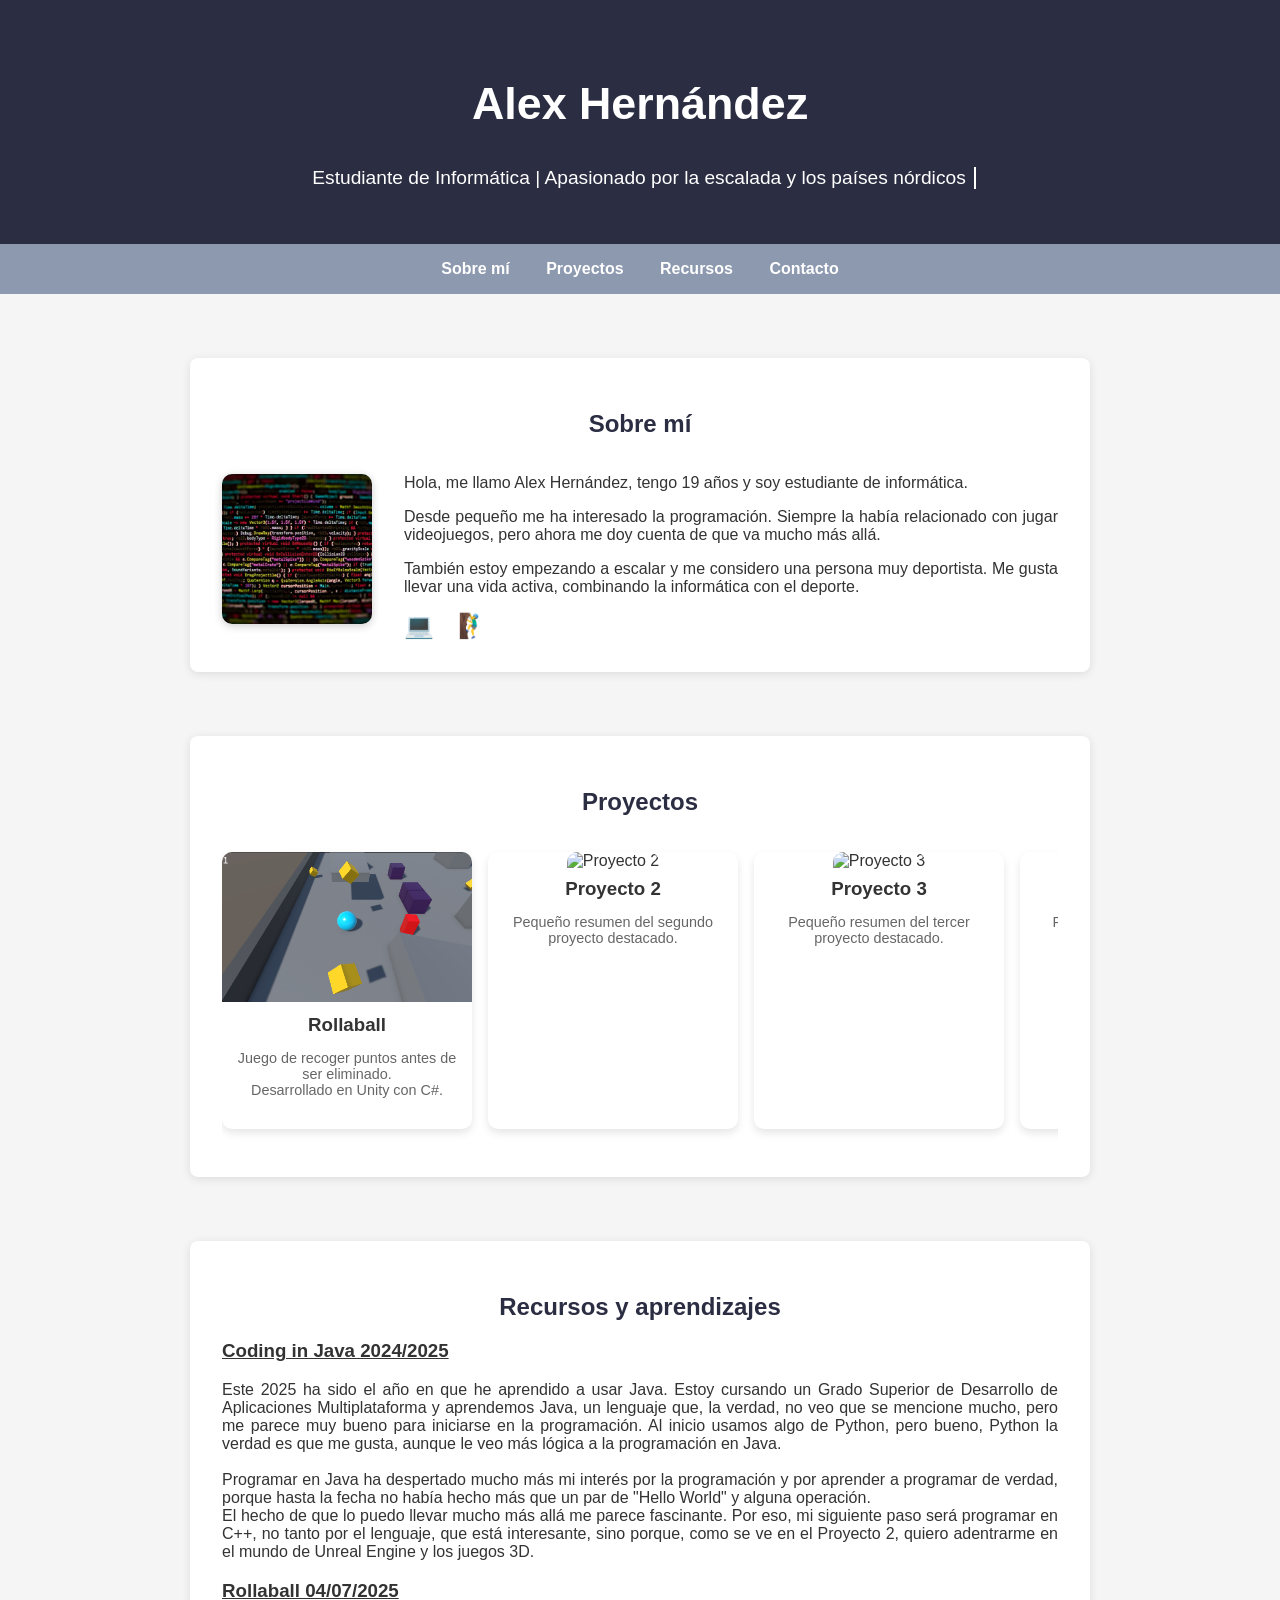
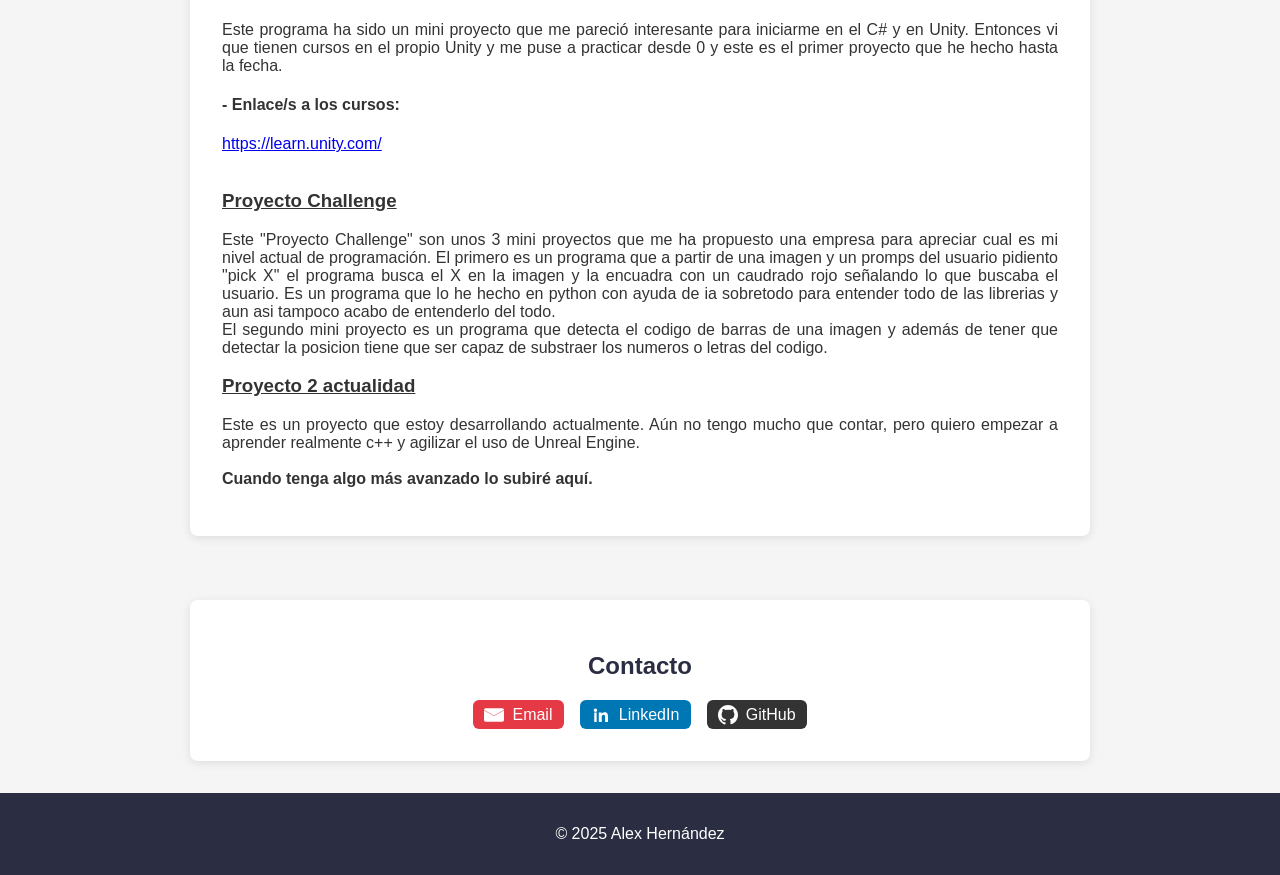
==== index.html @ fe8a7db8 "Challenge project" ====
<!DOCTYPE html>
<html lang="es">

<head>
  <meta charset="UTF-8" />
  <meta name="viewport" content="width=device-width, initial-scale=1.0" />
  <title>Alex Hernández - Blog y Proyectos</title>
  <style>
    * {
      scroll-behavior: smooth;
      box-sizing: border-box;
    }

    body {
      font-family: 'Segoe UI', sans-serif;
      margin: 0;
      padding: 0;
      background-color: #f5f5f5;
      color: #333;
    }

    header {
      background-color: #2b2d42;
      color: white;
      padding: 3rem 1rem 2rem;
      text-align: center;
      position: relative;
    }

    header h1 {
      font-size: 2.8rem;
      animation: colorCycle 6s infinite;
    }

    @keyframes colorCycle {
      0% {
        color: #ffffff;
      }

      25% {
        color: #fcbf49;
      }

      50% {
        color: #80ed99;
      }

      75% {
        color: #a29bfe;
      }

      100% {
        color: #ffffff;
      }
    }

    #subtitulo {
      display: inline-block;
      font-size: 1.2rem;
      margin-top: 0.5rem;
      color: white;
      white-space: nowrap;
      overflow: hidden;
      border-right: 2px solid white;
      width: 0;
      animation: typing 4s steps(83, end) forwards, blink-caret 0.75s step-end infinite;
      animation-delay: 0s, 4s;  /* blink-caret empieza justo después de typing */
      animation-fill-mode: forwards, none;
    }

    @keyframes typing {
      from {
        width: 0;
      }

      to {
        width: 63ch;  /* ancho igual a número de caracteres para que se vea el 'typing' al final del texto */
      }
    }

    @keyframes blink-caret {
      0%, 100% {
        border-color: white;
      } 50% {
        border-color: transparent;
      }
    }

    nav {
      background-color: #8d99ae;
      padding: 1rem;
      text-align: center;
      position: sticky;
      top: 0;
      z-index: 1000;
    }

    nav a {
      margin: 0 1rem;
      text-decoration: none;
      color: white;
      font-weight: bold;
    }

    main section {
      max-width: 900px;
      margin: 4rem auto;
      padding: 2rem;
      background-color: white;
      border-radius: 8px;
      box-shadow: 0 2px 10px rgba(0, 0, 0, 0.1);
      margin-bottom: 2rem;
      scroll-margin-top: 60px;
    }

    h2 {
      color: #2b2d42;
    }

    footer {
      text-align: center;
      padding: 1rem;
      background-color: #2b2d42;
      color: white;
    }

    /* Contacto botones */
    #contacto a {
      display: flex;
      align-items: center;
      gap: 0.5rem;
      padding: 0.6rem 1rem;
      border-radius: 8px;
      color: white;
      text-decoration: none;
      transition: background-color 0.3s ease, box-shadow 0.3s ease, transform 0.2s ease;
    }

    #contacto a[href^="mailto"] {
      background-color: #e63946;
    }

    #contacto a[href*="linkedin.com"] {
      background-color: #0077b5;
    }

    #contacto a[href*="github.com"] {
      background-color: #333;
    }

    #contacto a[href^="mailto"]:hover {
      background-color: #c62828;
      box-shadow: 0 4px 12px rgba(198, 40, 40, 0.6);
      transform: scale(1.05);
    }

    #contacto a[href*="linkedin.com"]:hover {
      background-color: #005582;
      box-shadow: 0 4px 12px rgba(0, 85, 130, 0.6);
      transform: scale(1.05);
    }

    #contacto a[href*="github.com"]:hover {
      background-color: #1a1a1a;
      box-shadow: 0 4px 12px rgba(26, 26, 26, 0.6);
      transform: scale(1.05);
    }

    .fade-in-section {
      opacity: 0;
      transform: translateY(20px);
      transition: opacity 0.8s ease-out, transform 0.8s ease-out;
    }

    .fade-in-section.visible {
      opacity: 1;
      transform: none;
    }

    #scrollTopBtn {
      position: fixed;
      bottom: 30px;
      right: 30px;
      background-color: #2b2d42;
      color: white;
      border: none;
      padding: 10px 14px;
      font-size: 20px;
      border-radius: 50%;
      cursor: pointer;
      display: none;
      z-index: 999;
      box-shadow: 0 2px 6px rgba(0, 0, 0, 0.3);
    }

    #scrollTopBtn:hover {
      background-color: #1e1f32;
    }

    @media (max-width: 600px) {
      header h1 {
        font-size: 2rem;
      }

      #subtitulo {
        font-size: 1rem;
      }
    }

    /*Project cards*/

    .projects-container {
      display: flex;
      overflow-x: auto;
      scroll-snap-type: x mandatory;
      gap: 1rem;
      padding: 1rem 0;
    }

    .project-card {
      flex: 0 0 auto;
      scroll-snap-align: start;
      width: 250px;
      background-color: #fff;
      border-radius: 10px;
      box-shadow: 0 4px 8px rgba(0, 0, 0, 0.1);
      transition: transform 0.3s;
      cursor: pointer;
      text-align: center;
      text-decoration: none;
      color: inherit;
    }

    .project-card:hover {
      transform: translateY(-5px);
    }

    .project-card img {
      width: 100%;
      height: 150px;
      border-top-left-radius: 10px;
      border-top-right-radius: 10px;
      object-fit: cover;
    }

    .project-card h3 {
      margin: 0.5rem 0 0;
    }

    .project-card p {
      padding: 0 0.5rem 1rem;
      font-size: 0.9rem;
      color: #666;
    }
  </style>
</head>

<body>

  <header>
    <h1>Alex Hernández</h1>
    <p id="subtitulo">Estudiante de Informática | Apasionado por la escalada y los países nórdicos</p>
  </header>

  <nav>
    <a href="#sobre-mi">Sobre mí</a>
    <a href="#proyectos">Proyectos</a>
    <a href="#recursos">Recursos</a>
    <a href="#contacto">Contacto</a>
  </nav>

  <main>
    <!-- SOBRE MÍ -->
    <section id="sobre-mi" class="fade-in-section">
      <h2 style="text-align: center;">Sobre mí</h2>
      <div style="display: flex; flex-wrap: wrap; align-items: center; gap: 2rem;">
        <img src="img/profile_programming_picture_blurred.jpg"
          style="border-radius: 10px; width: 150px; height: 150px; object-fit: cover; box-shadow: 0 2px 8px rgba(0,0,0,0.2);" />
        <div style="flex: 1; min-width: 250px; text-align: justify;">
          <p>Hola, me llamo Alex Hernández, tengo 19 años y soy estudiante de informática.</p>
          <p>Desde pequeño me ha interesado la programación. Siempre la había relacionado con jugar videojuegos, pero
            ahora me doy cuenta de que va mucho más allá.</p>
          <p>También estoy empezando a escalar y me considero una persona muy deportista. Me gusta llevar una vida
            activa, combinando la informática con el deporte.</p>
          <div style="margin-top: 1rem; display: flex; gap: 1.5rem; font-size: 1.5rem;">
            <span title="Programación">💻</span>
            <span title="Escalada">🧗‍♂️</span>
          </div>
        </div>
      </div>
    </section>

    <!-- PROYECTOS -->
    <section id="proyectos" class="fade-in-section">
      <h2 style="text-align: center;">Proyectos</h2>
      <div class="projects-container">
        <a href="proyectos/proyecto1.html" class="project-card">
          <img src="img/rollaball.png" alt="Rollaball">
          <h3>Rollaball</h3>
          <p>Juego de recoger puntos antes de ser eliminado.
            <br>Desarrollado en Unity con C#.
          </p>
        </a>
        <a href="proyectos/proyecto2.html" class="project-card">
          <img src="img/proyecto2.jpg" alt="Proyecto 2">
          <h3>Proyecto 2</h3>
          <p>Pequeño resumen del segundo proyecto destacado.</p>
        </a>
        <a href="proyectos/proyecto3.html" class="project-card">
          <img src="img/proyecto3.jpg" alt="Proyecto 3">
          <h3>Proyecto 3</h3>
          <p>Pequeño resumen del tercer proyecto destacado.</p>
        </a>
        <a href="proyectos/proyecto4.html" class="project-card">
          <img src="img/proyecto4.jpg" alt="Proyecto 4">
          <h3>Proyecto 4</h3>
          <p>Pequeño resumen del cuarto proyecto destacado.</p>
        </a>
        <a href="proyectos/proyecto5.html" class="project-card">
          <img src="img/proyecto5.jpg" alt="Proyecto 5">
          <h3>Proyecto 5</h3>
          <p>Pequeño resumen del segundo proyecto destacado.</p>
        </a>
        <a href="proyectos/proyecto6.html" class="project-card">
          <img src="img/proyecto6.jpg" alt="Proyecto 6">
          <h3>Proyecto 6</h3>
          <p>Pequeño resumen del segundo proyecto destacado.</p>
        </a>
        <!-- Poner mas slides -->
      </div>
    </section>

    <!-- RECURSOS / COSAS NUEVAS -->
    <section id="recursos" class="fade-in-section">
      <h2 style="text-align: center;">Recursos y aprendizajes</h2>
      <h3><u>Coding in Java 2024/2025</u></h3>
      <p style="text-align: justify;">Este 2025 ha sido el año en que he aprendido a usar Java. 
        Estoy cursando un Grado Superior de Desarrollo de Aplicaciones Multiplataforma y aprendemos Java, un lenguaje que, la verdad, 
        no veo que se mencione mucho, pero me parece muy bueno para iniciarse en la programación.

        Al inicio usamos algo de Python, pero bueno, Python la verdad es que me gusta, aunque le veo más lógica a la programación en Java.
        <br/><br/>
        Programar en Java ha despertado mucho más mi interés por la programación y por aprender a programar de verdad, 
        porque hasta la fecha no había hecho más que un par de "Hello World" y alguna operación.
        <br/>
        El hecho de que lo puedo llevar mucho más allá me parece fascinante.
        Por eso, mi siguiente paso será programar en C++, no tanto por el lenguaje, que está interesante, sino porque, 
        como se ve en el Proyecto 2, quiero adentrarme en el mundo de Unreal Engine y los juegos 3D.
      </p>
      <h3><u>Rollaball 04/07/2025</u></h3>
      <p style="text-align: justify;">Este programa ha sido un mini proyecto que me pareció interesante para iniciarme en el C# y en Unity. 
        Entonces vi que tienen cursos en el propio Unity y me puse a practicar desde 0 y este es el primer proyecto que he hecho hasta la fecha.</p>
      <h4>- Enlace/s a los cursos:</h4>
      <a href="https://learn.unity.com/">https://learn.unity.com/</a><br/><br/>

      <h3><u>Proyecto Challenge</u></h3>
      <p style="text-align: justify;">Este "Proyecto Challenge" son unos 3 mini proyectos que me ha propuesto una empresa para apreciar cual es mi nivel actual de programación.
        El primero es un programa que a partir de una imagen y un promps del usuario pidiento "pick X" el programa busca el X en la imagen y la encuadra con un caudrado rojo señalando lo que buscaba el usuario.
        Es un programa que lo he hecho en python con ayuda de ia sobretodo para entender todo de las librerias y aun asi tampoco acabo de entenderlo del todo.
        <br/>
        El segundo mini proyecto es un programa que detecta el codigo de barras de una imagen y además de tener que detectar la posicion tiene que ser capaz de substraer los numeros o letras del codigo.
        
      </p>

      <h3><u>Proyecto 2 actualidad</u></h3>
      <p style="text-align: justify;">Este es un proyecto que estoy desarrollando actualmente. 
        Aún no tengo mucho que contar, pero quiero empezar a aprender realmente c++ y agilizar el uso de Unreal Engine.
        <br><br><strong>Cuando tenga algo más avanzado lo subiré aquí.</strong></p>
      </p>
    </section>

    <!-- CONTACTO -->
    <section id="contacto" class="fade-in-section">
      <h2 style="text-align: center;">Contacto</h2>
      <div style="display: flex; flex-wrap: wrap; gap: 1rem; margin-top: 1rem; justify-content: center;">

        <!-- Email -->
        <a href="mailto:ahernandezguerrero582@gmail.com" target="_blank" aria-label="Enviar correo a Alex Hernández"
          style="display: flex; align-items: center; gap: 0.5rem; color: white; text-decoration: none; text-align: center; padding: 0.3rem 0.7rem; border-radius: 6px; transition: background-color 0.3s;">
          <svg xmlns="http://www.w3.org/2000/svg" width="20" height="20" fill="white" viewBox="0 0 24 24"
            aria-hidden="true" focusable="false">
            <path
              d="M12 13.065 0 6.521V18a2 2 0 0 0 2 2h20a2 2 0 0 0 2-2V6.521l-12 6.544zM22 4H2a2 2 0 0 0-2 2l12 6.521L24 6a2 2 0 0 0-2-2z" />
          </svg>
          Email
        </a>

        <!-- LinkedIn -->
        <a href="https://www.linkedin.com/in/alex-hern%C3%A1ndez-guerrero-40830731b/" target="_blank"
          aria-label="Perfil LinkedIn de Alex Hernández"
          style="display: flex; align-items: center; gap: 0.5rem; color: white; text-decoration: none; text-align: center; padding: 0.3rem 0.7rem; border-radius: 6px; transition: background-color 0.3s;">
          <svg xmlns="http://www.w3.org/2000/svg" width="20" height="20" fill="white" viewBox="0 0 24 24"
            aria-hidden="true" focusable="false">
            <path
              d="M20.447 20.452h-3.554v-5.569c0-1.327-.025-3.038-1.852-3.038-1.853 0-2.136 1.446-2.136 2.938v5.669h-3.554v-11.5h3.414v1.571h.049c.476-.9 1.636-1.852 3.367-1.852 3.599 0 4.264 2.368 4.264 5.455v6.326zM5.337 8.433c-1.144 0-2.068-.927-2.068-2.068 0-1.144.924-2.068 2.068-2.068s2.068.924 2.068 2.068c0 1.141-.924 2.068-2.068 2.068zM6.765 20.452h-2.854v-11.5h2.854v11.5z" />
          </svg>
          LinkedIn
        </a>

        <!-- GitHub -->
        <a href="https://github.com/Warriordescens" target="_blank" aria-label="Perfil GitHub de Alex Hernández"
          style="display: flex; align-items: center; gap: 0.5rem; color: white; text-decoration: none; text-align: center; padding: 0.3rem 0.7rem; border-radius: 6px; transition: background-color 0.3s;">
          <svg xmlns="http://www.w3.org/2000/svg" width="20" height="20" fill="white" viewBox="0 0 24 24"
            aria-hidden="true" focusable="false">
            <path
              d="M12 0C5.37 0 0 5.37 0 12c0 5.3 3.438 9.8 8.205 11.385.6.113.82-.26.82-.577 0-.285-.012-1.24-.017-2.243-3.338.726-4.042-1.61-4.042-1.61-.546-1.387-1.333-1.756-1.333-1.756-1.09-.745.083-.729.083-.729 1.205.084 1.838 1.237 1.838 1.237 1.07 1.834 2.807 1.304 3.492.997.107-.775.418-1.305.762-1.605-2.665-.3-5.467-1.335-5.467-5.932 0-1.31.468-2.382 1.236-3.22-.124-.303-.535-1.523.117-3.176 0 0 1.008-.322 3.3 1.23a11.5 11.5 0 0 1 3.003-.403c1.02.005 2.046.138 3.003.403 2.29-1.552 3.296-1.23 3.296-1.23.653 1.653.242 2.873.12 3.176.77.838 1.233 1.91 1.233 3.22 0 4.61-2.807 5.63-5.48 5.922.43.372.823 1.103.823 2.222 0 1.604-.015 2.896-.015 3.29 0 .32.216.694.825.576C20.565 21.796 24 17.296 24 12c0-6.63-5.37-12-12-12z" />
          </svg>
          GitHub
        </a>

      </div>
    </section>

  </main>

  <footer>
    <p>&copy; 2025 Alex Hernández</p>
  </footer>

  <!-- Botón scroll top -->
  <button id="scrollTopBtn" title="Volver arriba">↑</button>

  <!-- Scripts -->
  <script>
    // Fade-in animation on scroll
    const fadeIns = document.querySelectorAll('.fade-in-section');
    const observer = new IntersectionObserver(entries => {
      entries.forEach(entry => {
        if (entry.isIntersecting) {
          entry.target.classList.add('visible');
        }
      });
    }, { threshold: 0.1 });
    fadeIns.forEach(section => observer.observe(section));

    // Scroll-to-top button
    const scrollBtn = document.getElementById("scrollTopBtn");
    window.addEventListener("scroll", () => {
      scrollBtn.style.display = window.scrollY > 300 ? "block" : "none";
    });
    scrollBtn.addEventListener("click", () => {
      window.scrollTo({ top: 0, behavior: "smooth" });
    });

    // Forzar scroll arriba al cargar la página
    window.addEventListener('load', () => {
      window.scrollTo(0, 0);
    });
  </script>

</body>

</html>
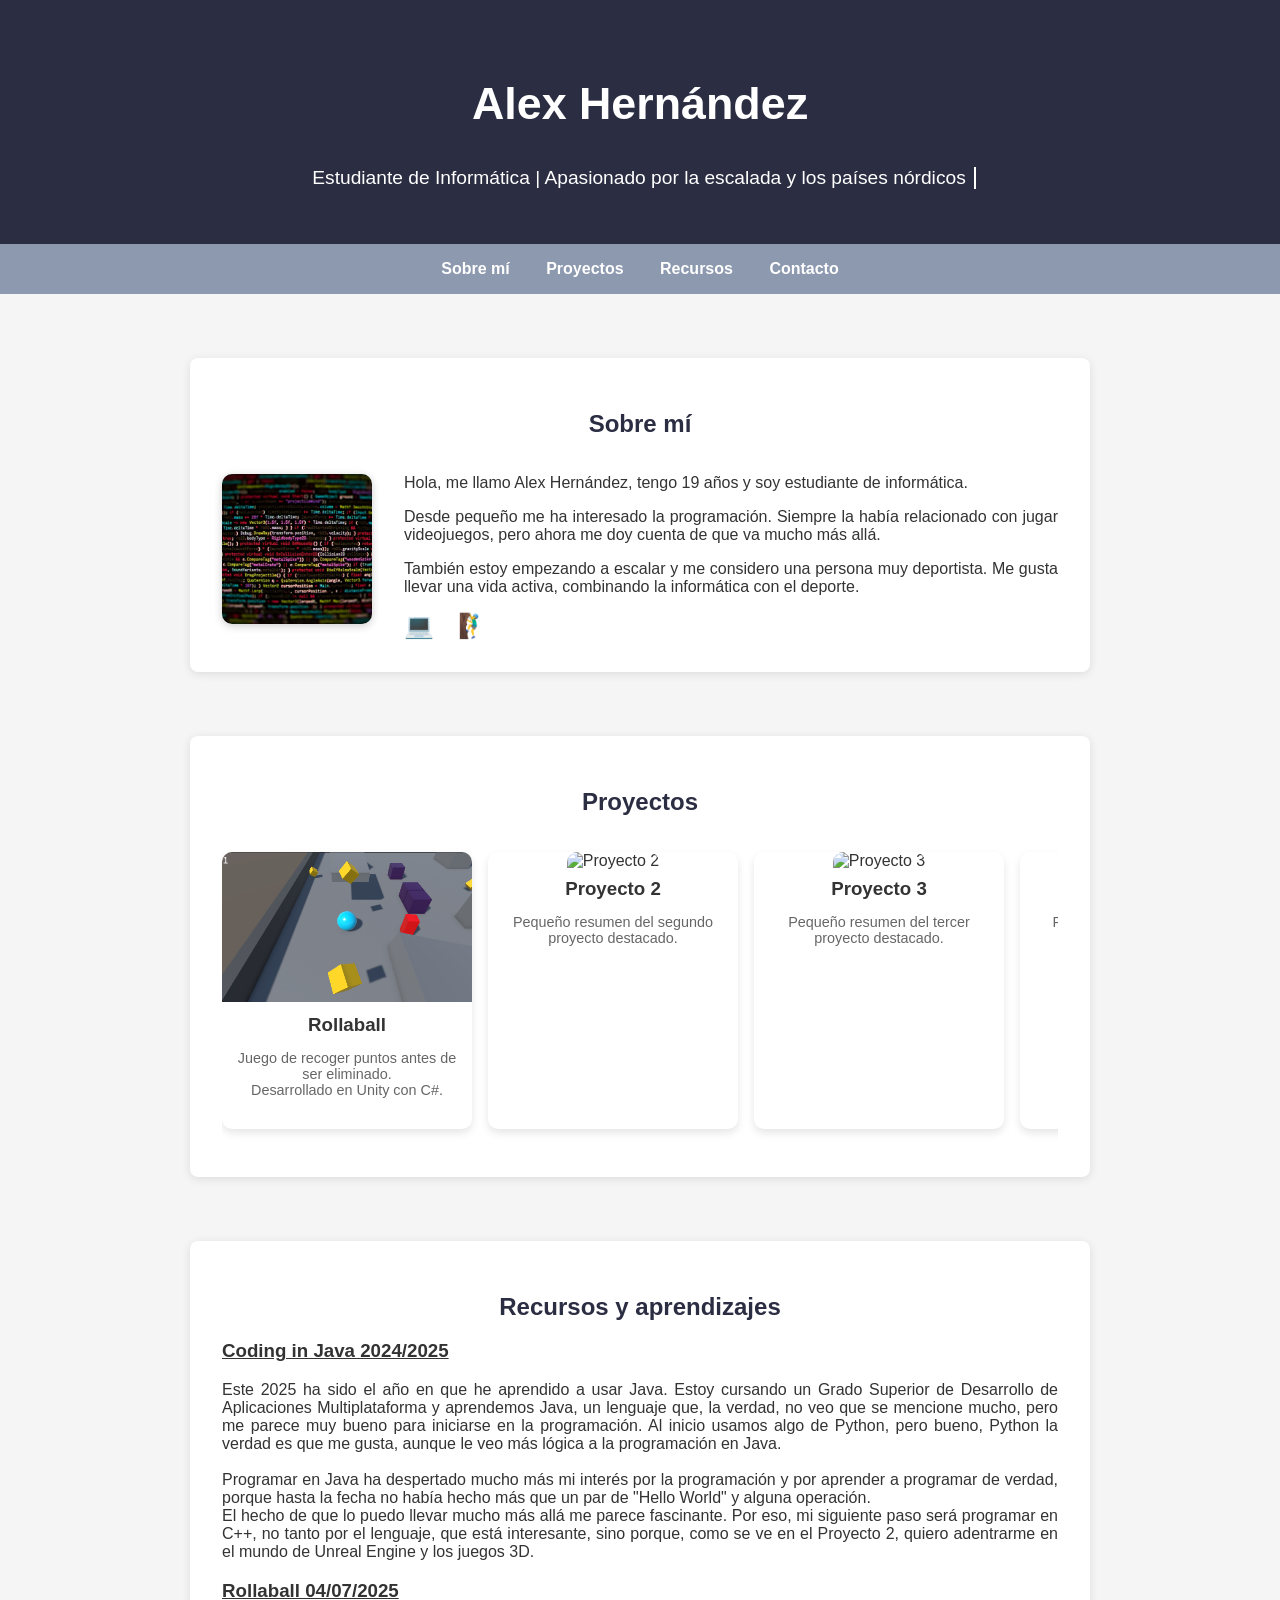
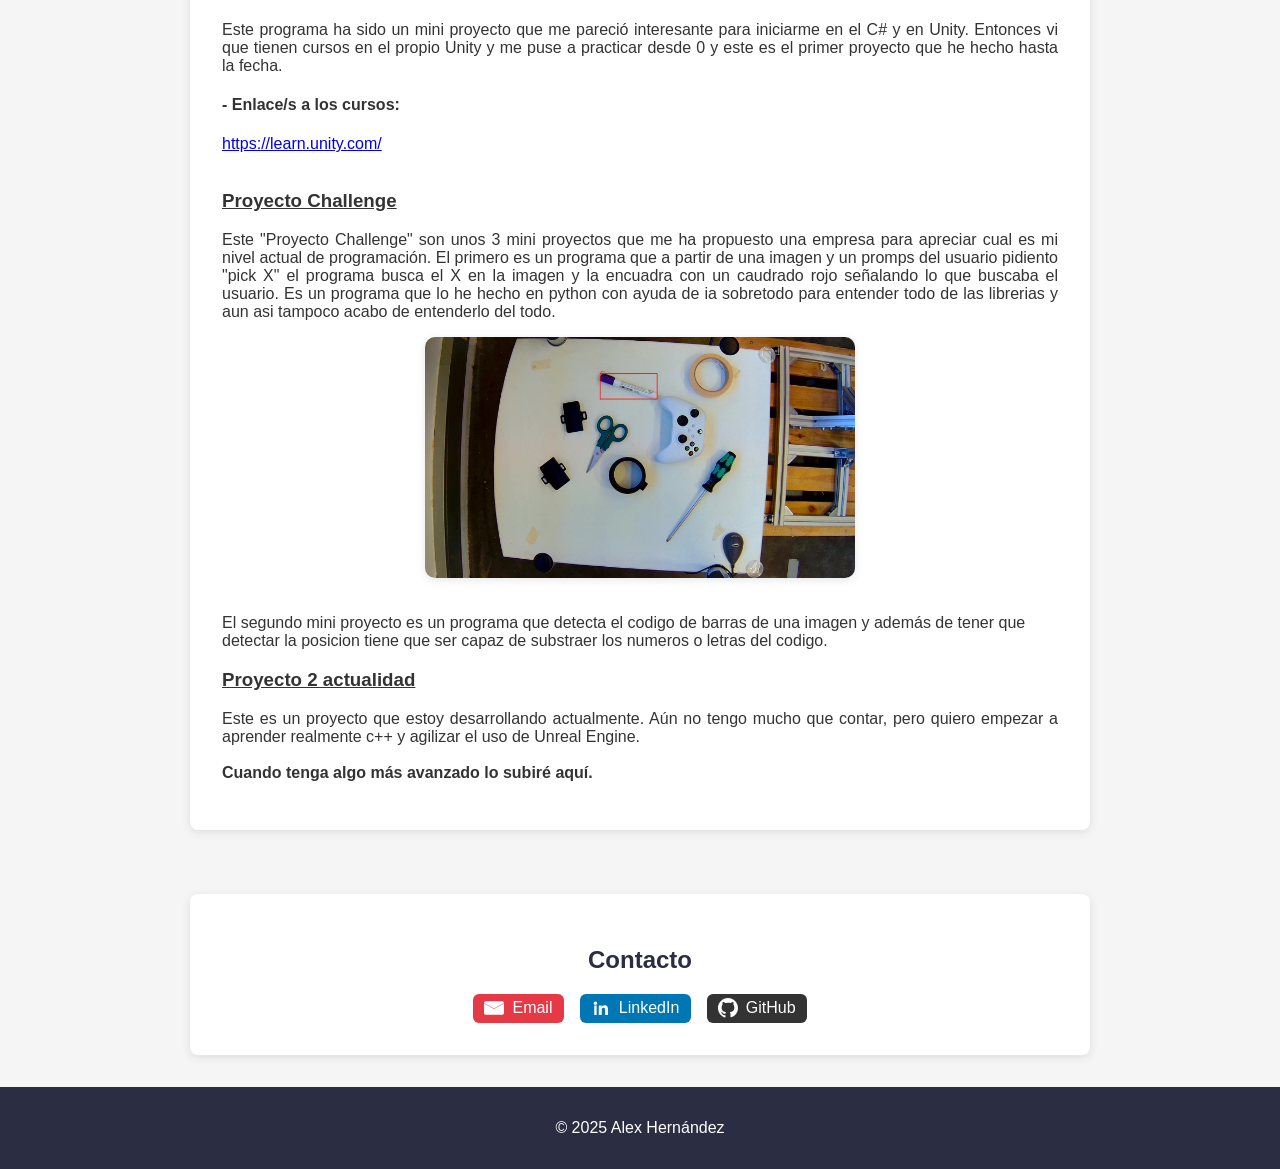
==== commit a293043f: "imagen del challenge project con apliado para imagenes" ====
--- a/index.html
+++ b/index.html
@@ -358,8 +358,12 @@
         El primero es un programa que a partir de una imagen y un promps del usuario pidiento "pick X" el programa busca el X en la imagen y la encuadra con un caudrado rojo señalando lo que buscaba el usuario.
         Es un programa que lo he hecho en python con ayuda de ia sobretodo para entender todo de las librerias y aun asi tampoco acabo de entenderlo del todo.
         <br/>
+        <div style="display: flex; justify-content: center;">
+          <img id="challengeImg" src="img/output.jpg" alt="Output del proyecto Challenge" style="max-width: 430px; border-radius: 10px; box-shadow: 0 2px 8px rgba(0,0,0,0.1); cursor: zoom-in;">
+        </div>
+        <br/><br/>
         El segundo mini proyecto es un programa que detecta el codigo de barras de una imagen y además de tener que detectar la posicion tiene que ser capaz de substraer los numeros o letras del codigo.
-        
+
       </p>
 
       <h3><u>Proyecto 2 actualidad</u></h3>
@@ -419,6 +423,11 @@
 
   <!-- Botón scroll top -->
   <button id="scrollTopBtn" title="Volver arriba">↑</button>
+
+  <!-- Modal para imagen ampliada -->
+  <div id="imgModal" style="display:none; position:fixed; z-index:9999; left:0; top:0; width:100vw; height:100vh; background:rgba(0,0,0,0.8); justify-content:center; align-items:center;">
+    <img id="modalImg" src="" alt="Imagen ampliada" style="max-width:90vw; max-height:90vh; border-radius:12px; box-shadow:0 4px 24px rgba(0,0,0,0.5);">
+  </div>
 
   <!-- Scripts -->
   <script>
@@ -446,6 +455,42 @@
     window.addEventListener('load', () => {
       window.scrollTo(0, 0);
     });
+
+    // Mostrar imagen en modal
+    document.querySelectorAll('.project-card img').forEach(img => {
+      img.addEventListener('click', () => {
+        document.getElementById('modalImg').src = img.src;
+        document.getElementById('imgModal').style.display = 'flex';
+      });
+    });
+
+    // Cerrar modal al hacer clic en la imagen
+    document.getElementById('imgModal').addEventListener('click', () => {
+      document.getElementById('imgModal').style.display = 'none';
+    });
+
+    // Modal imagen ampliada
+    const challengeImg = document.getElementById('challengeImg');
+    const imgModal = document.getElementById('imgModal');
+    const modalImg = document.getElementById('modalImg');
+
+    challengeImg.addEventListener('click', () => {
+      modalImg.src = challengeImg.src;
+      imgModal.style.display = 'flex';
+      document.body.style.overflow = 'hidden';
+    });
+
+    imgModal.addEventListener('click', () => {
+      imgModal.style.display = 'none';
+      document.body.style.overflow = '';
+    });
+
+    document.addEventListener('keydown', (e) => {
+      if (e.key === 'Escape' && imgModal.style.display === 'flex') {
+        imgModal.style.display = 'none';
+        document.body.style.overflow = '';
+      }
+    });
   </script>
 
 </body>
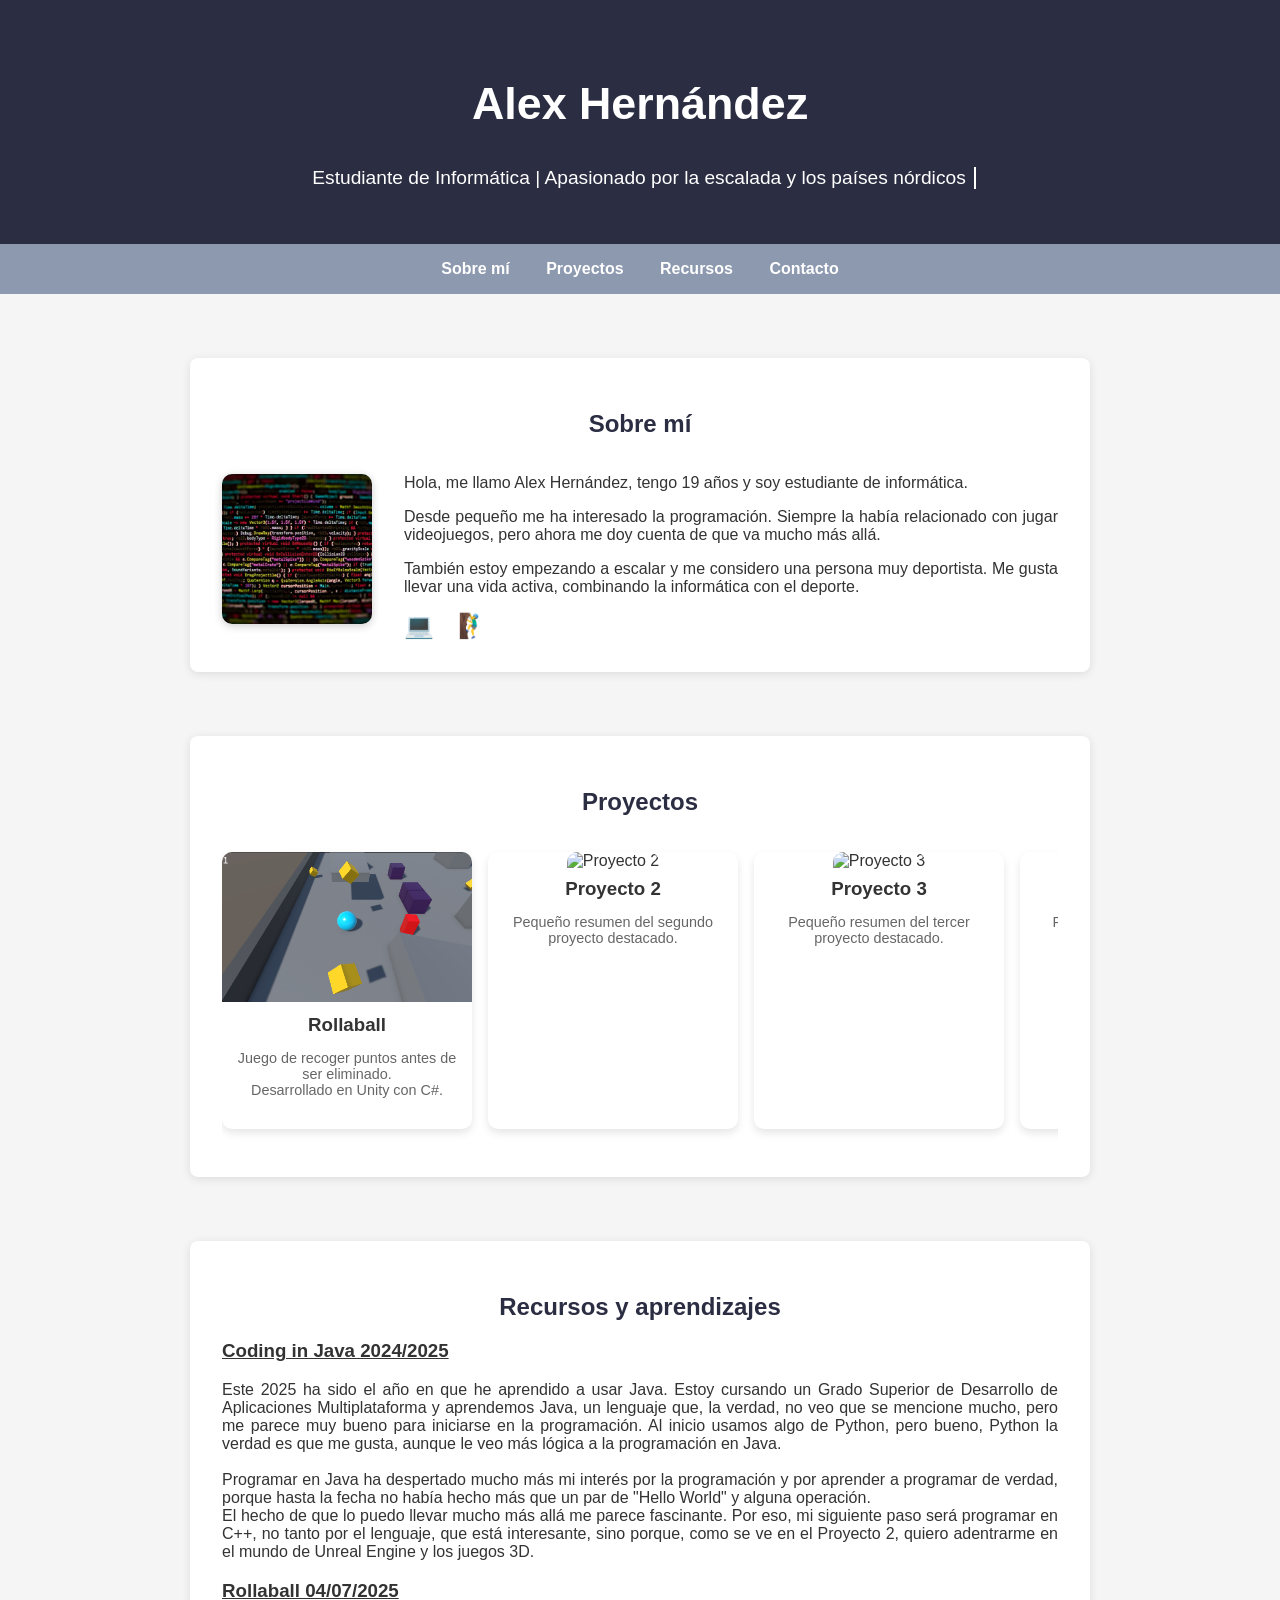
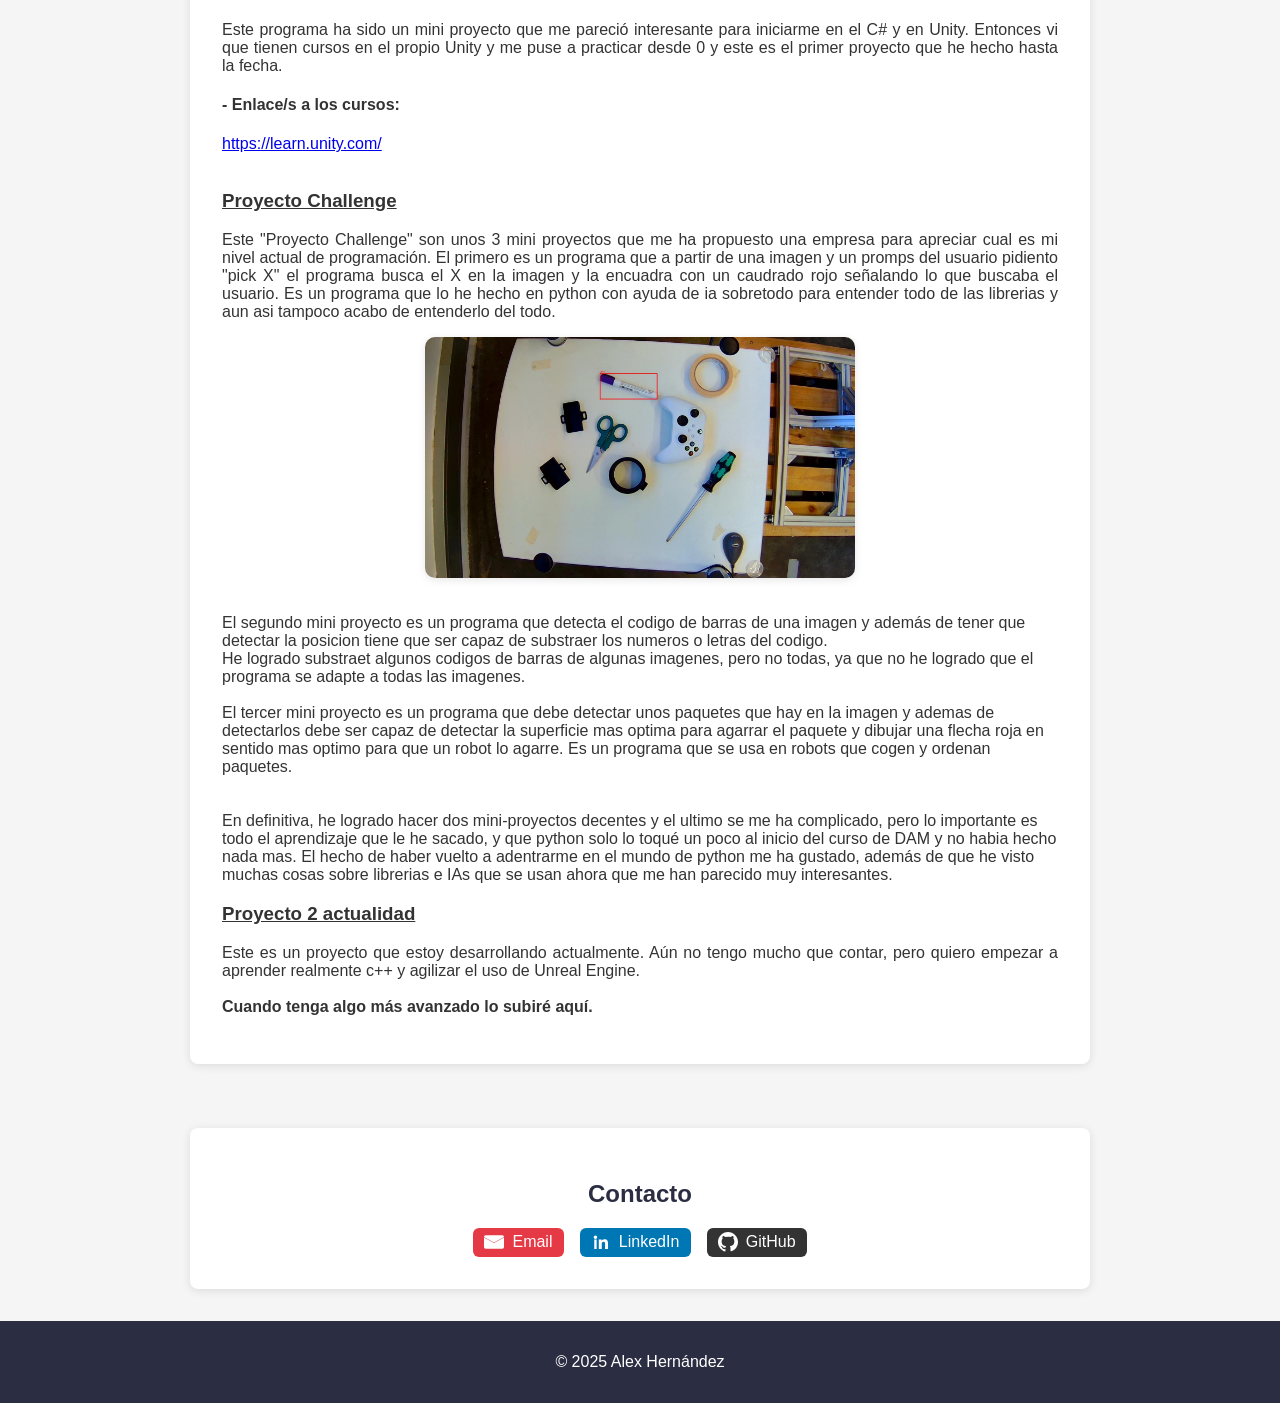
==== commit adda090a: "Theker-Challenge finish" ====
--- a/index.html
+++ b/index.html
@@ -362,7 +362,16 @@
           <img id="challengeImg" src="img/output.jpg" alt="Output del proyecto Challenge" style="max-width: 430px; border-radius: 10px; box-shadow: 0 2px 8px rgba(0,0,0,0.1); cursor: zoom-in;">
         </div>
         <br/><br/>
-        El segundo mini proyecto es un programa que detecta el codigo de barras de una imagen y además de tener que detectar la posicion tiene que ser capaz de substraer los numeros o letras del codigo.
+        El segundo mini proyecto es un programa que detecta el codigo de barras de una imagen y además de tener que detectar la posicion tiene 
+        que ser capaz de substraer los numeros o letras del codigo.<br/>
+        He logrado substraet algunos codigos de barras de algunas imagenes, pero no todas, ya que no he logrado que el programa se adapte a todas las imagenes.
+        <br/><br/>
+        El tercer mini proyecto es un programa que debe detectar unos paquetes que hay en la imagen y ademas de detectarlos debe ser capaz de detectar la superficie mas optima
+        para agarrar el paquete y dibujar una flecha roja en sentido mas optimo para que un robot lo agarre. Es un programa que se usa en robots que cogen y ordenan paquetes.
+        <br/><br/><br/>
+        En definitiva, he logrado hacer dos mini-proyectos decentes y el ultimo se me ha complicado, pero lo importante es todo el aprendizaje que le he sacado,
+        y que python solo lo toqué un poco al inicio del curso de DAM y no habia hecho nada mas. El hecho de haber vuelto a adentrarme en el mundo de python me ha
+        gustado, además de que he visto muchas cosas sobre librerias e IAs que se usan ahora que me han parecido muy interesantes.
 
       </p>
 
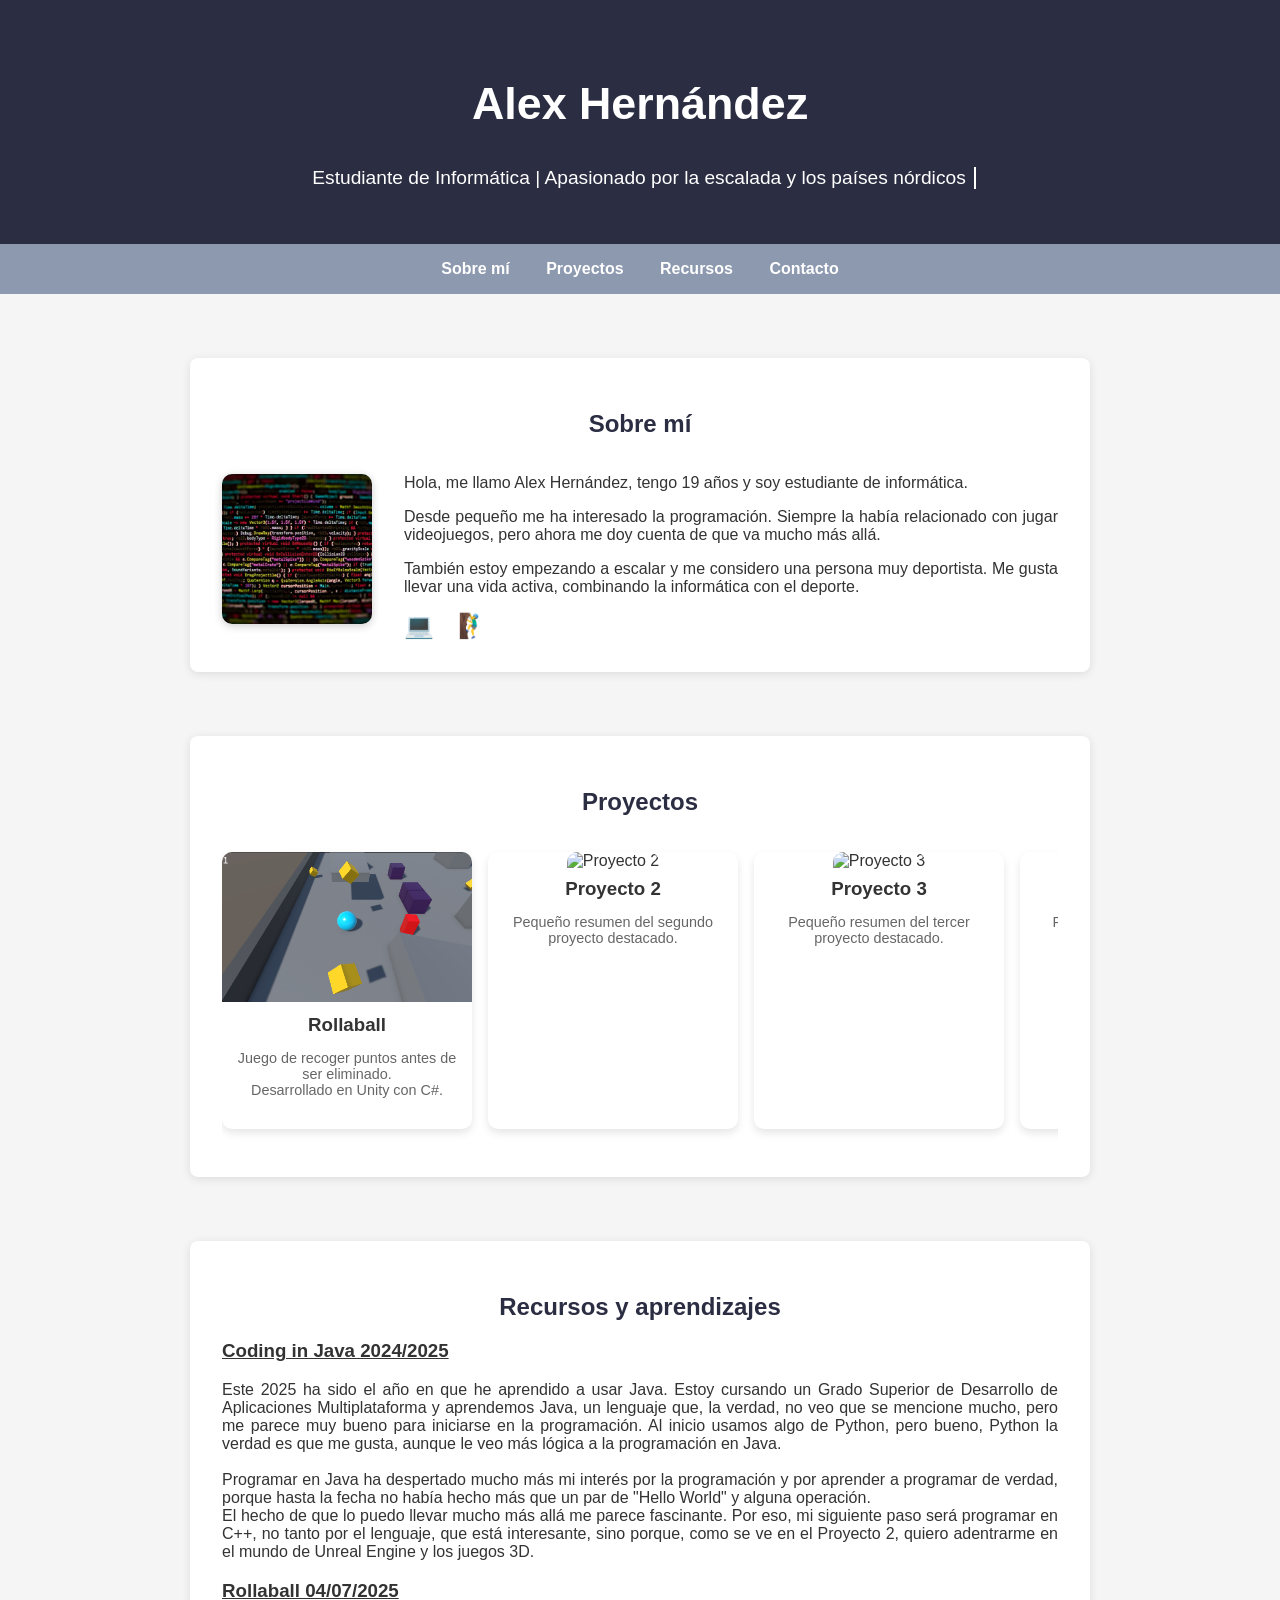
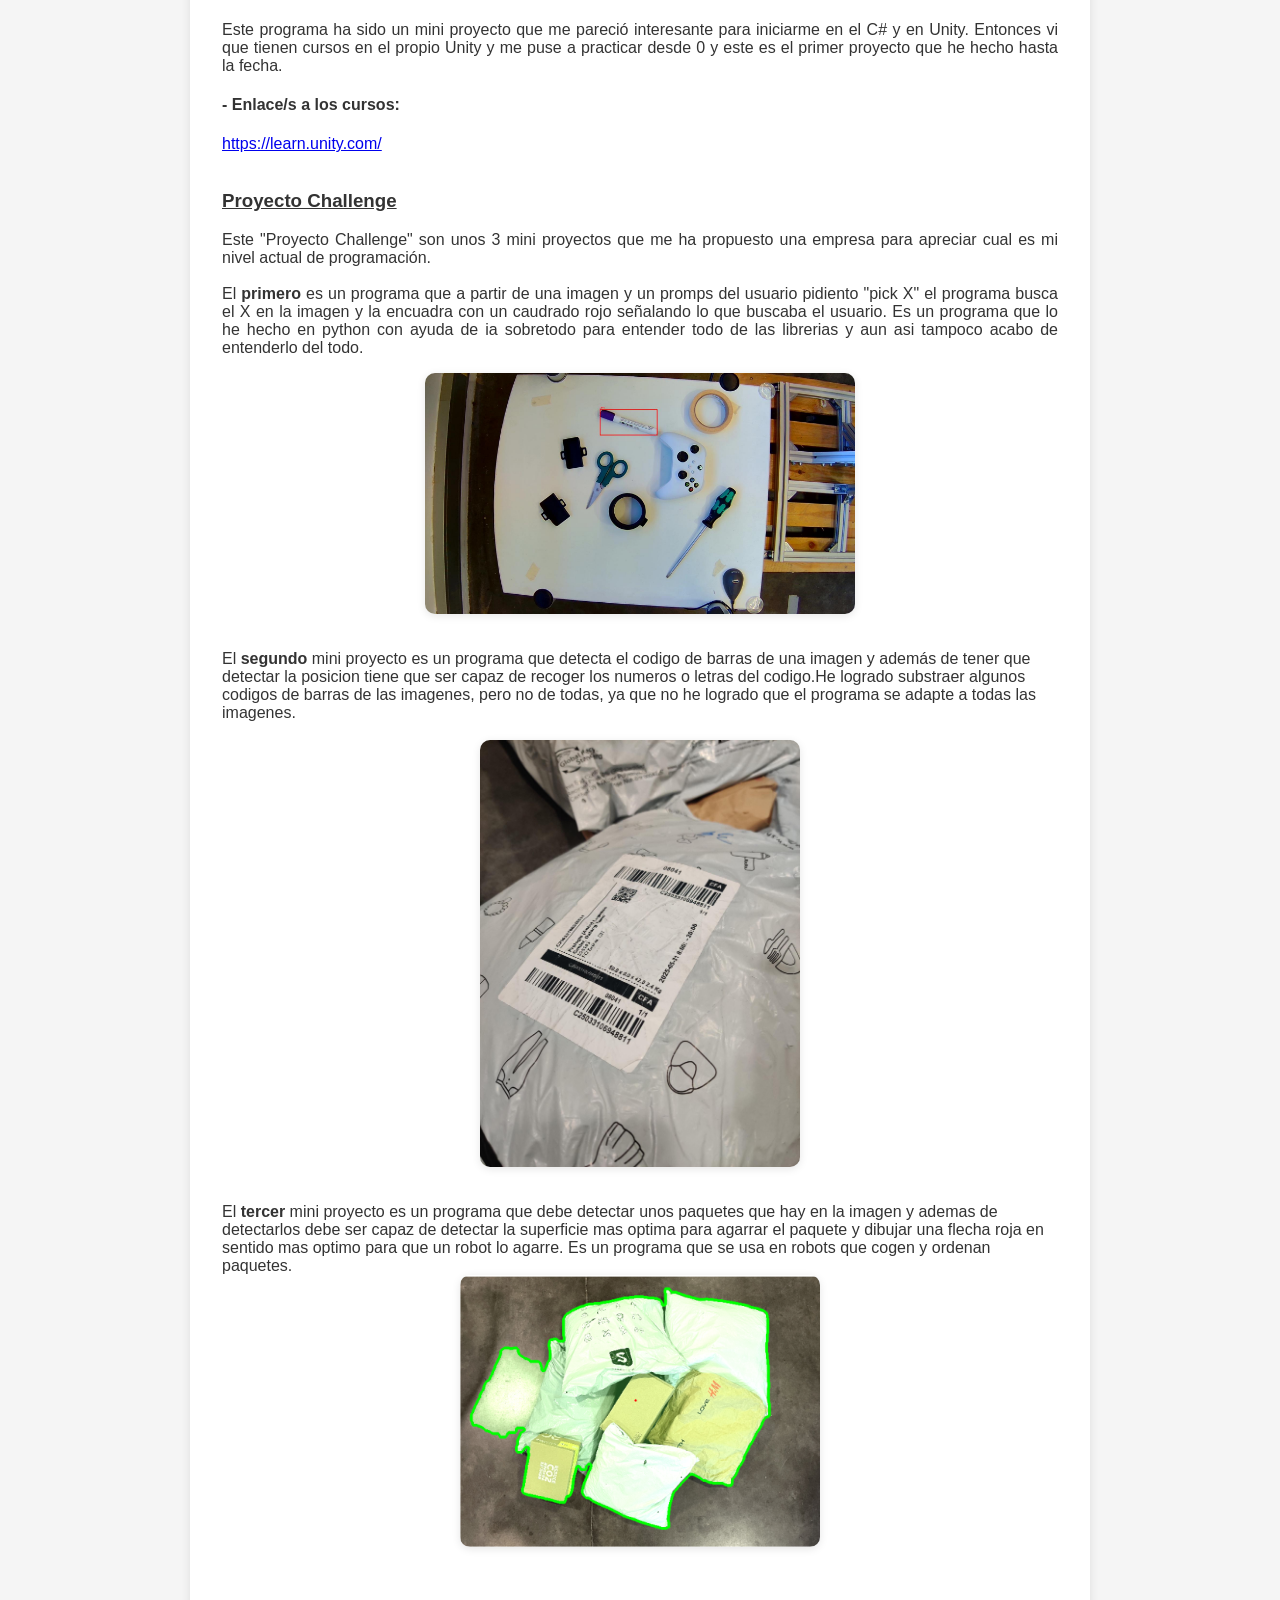
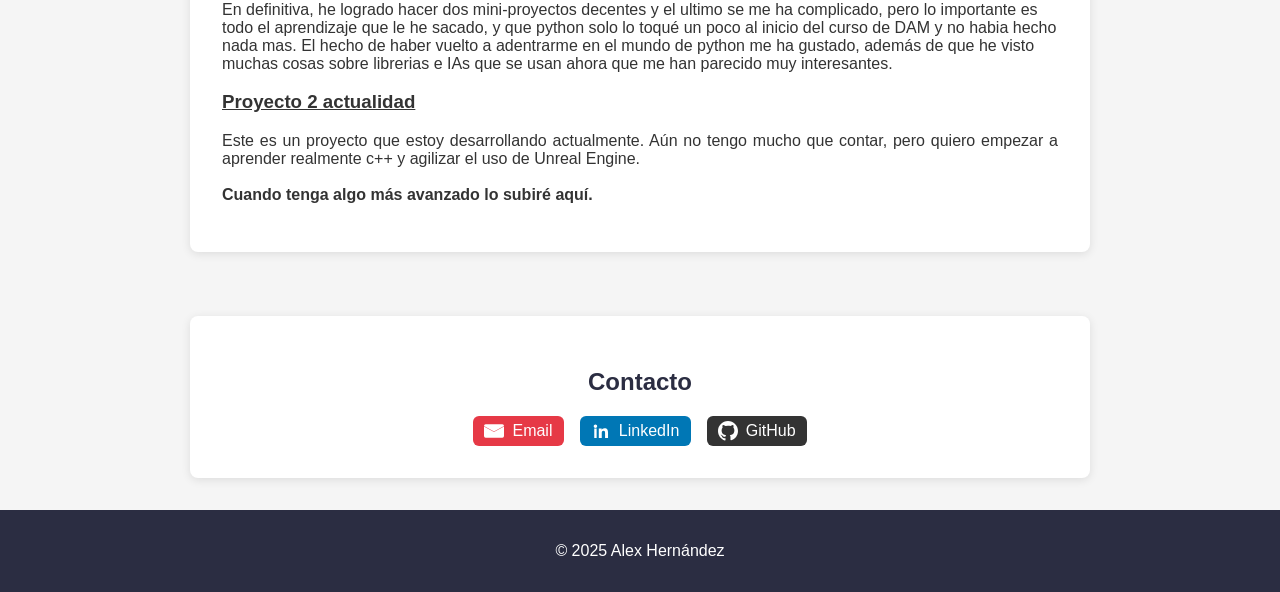
==== commit 987d8721: "filar del Theker challenge con imagenes" ====
--- a/index.html
+++ b/index.html
@@ -354,20 +354,35 @@
       <a href="https://learn.unity.com/">https://learn.unity.com/</a><br/><br/>
 
       <h3><u>Proyecto Challenge</u></h3>
-      <p style="text-align: justify;">Este "Proyecto Challenge" son unos 3 mini proyectos que me ha propuesto una empresa para apreciar cual es mi nivel actual de programación.
-        El primero es un programa que a partir de una imagen y un promps del usuario pidiento "pick X" el programa busca el X en la imagen y la encuadra con un caudrado rojo señalando lo que buscaba el usuario.
+      <p style="text-align: justify;">Este "Proyecto Challenge" son unos 3 mini proyectos que me ha propuesto una empresa para apreciar cual es mi nivel actual de programación.<br/><br/>
+        El <strong>primero</strong> es un programa que a partir de una imagen y un promps del usuario pidiento "pick X" el programa busca el X en la imagen y la encuadra con un caudrado rojo señalando lo que buscaba el usuario.
         Es un programa que lo he hecho en python con ayuda de ia sobretodo para entender todo de las librerias y aun asi tampoco acabo de entenderlo del todo.
         <br/>
+
         <div style="display: flex; justify-content: center;">
-          <img id="challengeImg" src="img/output.jpg" alt="Output del proyecto Challenge" style="max-width: 430px; border-radius: 10px; box-shadow: 0 2px 8px rgba(0,0,0,0.1); cursor: zoom-in;">
+          <img id="challengeImg" src="img/output.jpg" alt="Output del proyecto Challenge mini1" style="max-width: 430px; border-radius: 10px; box-shadow: 0 2px 8px rgba(0,0,0,0.1); cursor: zoom-in;">
         </div>
+
         <br/><br/>
-        El segundo mini proyecto es un programa que detecta el codigo de barras de una imagen y además de tener que detectar la posicion tiene 
-        que ser capaz de substraer los numeros o letras del codigo.<br/>
-        He logrado substraet algunos codigos de barras de algunas imagenes, pero no todas, ya que no he logrado que el programa se adapte a todas las imagenes.
+        El <strong>segundo</strong> mini proyecto es un programa que detecta el codigo de barras de una imagen y además de tener que detectar la posicion tiene 
+        que ser capaz de recoger los numeros o letras del codigo.He logrado substraer algunos codigos de barras de las imagenes, 
+        pero no de todas, ya que no he logrado que el programa se adapte a todas las imagenes.
         <br/><br/>
-        El tercer mini proyecto es un programa que debe detectar unos paquetes que hay en la imagen y ademas de detectarlos debe ser capaz de detectar la superficie mas optima
-        para agarrar el paquete y dibujar una flecha roja en sentido mas optimo para que un robot lo agarre. Es un programa que se usa en robots que cogen y ordenan paquetes.
+
+        <div style="display: flex; justify-content: center;">
+          <img id="challengeImg" src="img/barcode_detection.jpg" alt="Output del proyecto Challenge mini2" style="max-width: 320px; border-radius: 10px; box-shadow: 0 2px 8px rgba(0,0,0,0.1); cursor: zoom-in;">
+        </div>
+
+        <br/><br/>
+        El <strong>tercer</strong> mini proyecto es un programa que debe detectar unos paquetes que hay en la imagen y ademas de detectarlos 
+        debe ser capaz de detectar la superficie mas optima para agarrar el paquete y dibujar una flecha roja en sentido mas optimo para que 
+        un robot lo agarre. Es un programa que se usa en robots que cogen y ordenan paquetes.
+        <br/>
+
+        <div style="display: flex; justify-content: center;">
+          <img id="challengeImg" src="img/packages_detect.png" alt="Output del proyecto Challenge mini3" style="max-width: 360px; border-radius: 10px; box-shadow: 0 2px 8px rgba(0,0,0,0.1); cursor: zoom-in;">
+        </div>
+
         <br/><br/><br/>
         En definitiva, he logrado hacer dos mini-proyectos decentes y el ultimo se me ha complicado, pero lo importante es todo el aprendizaje que le he sacado,
         y que python solo lo toqué un poco al inicio del curso de DAM y no habia hecho nada mas. El hecho de haber vuelto a adentrarme en el mundo de python me ha
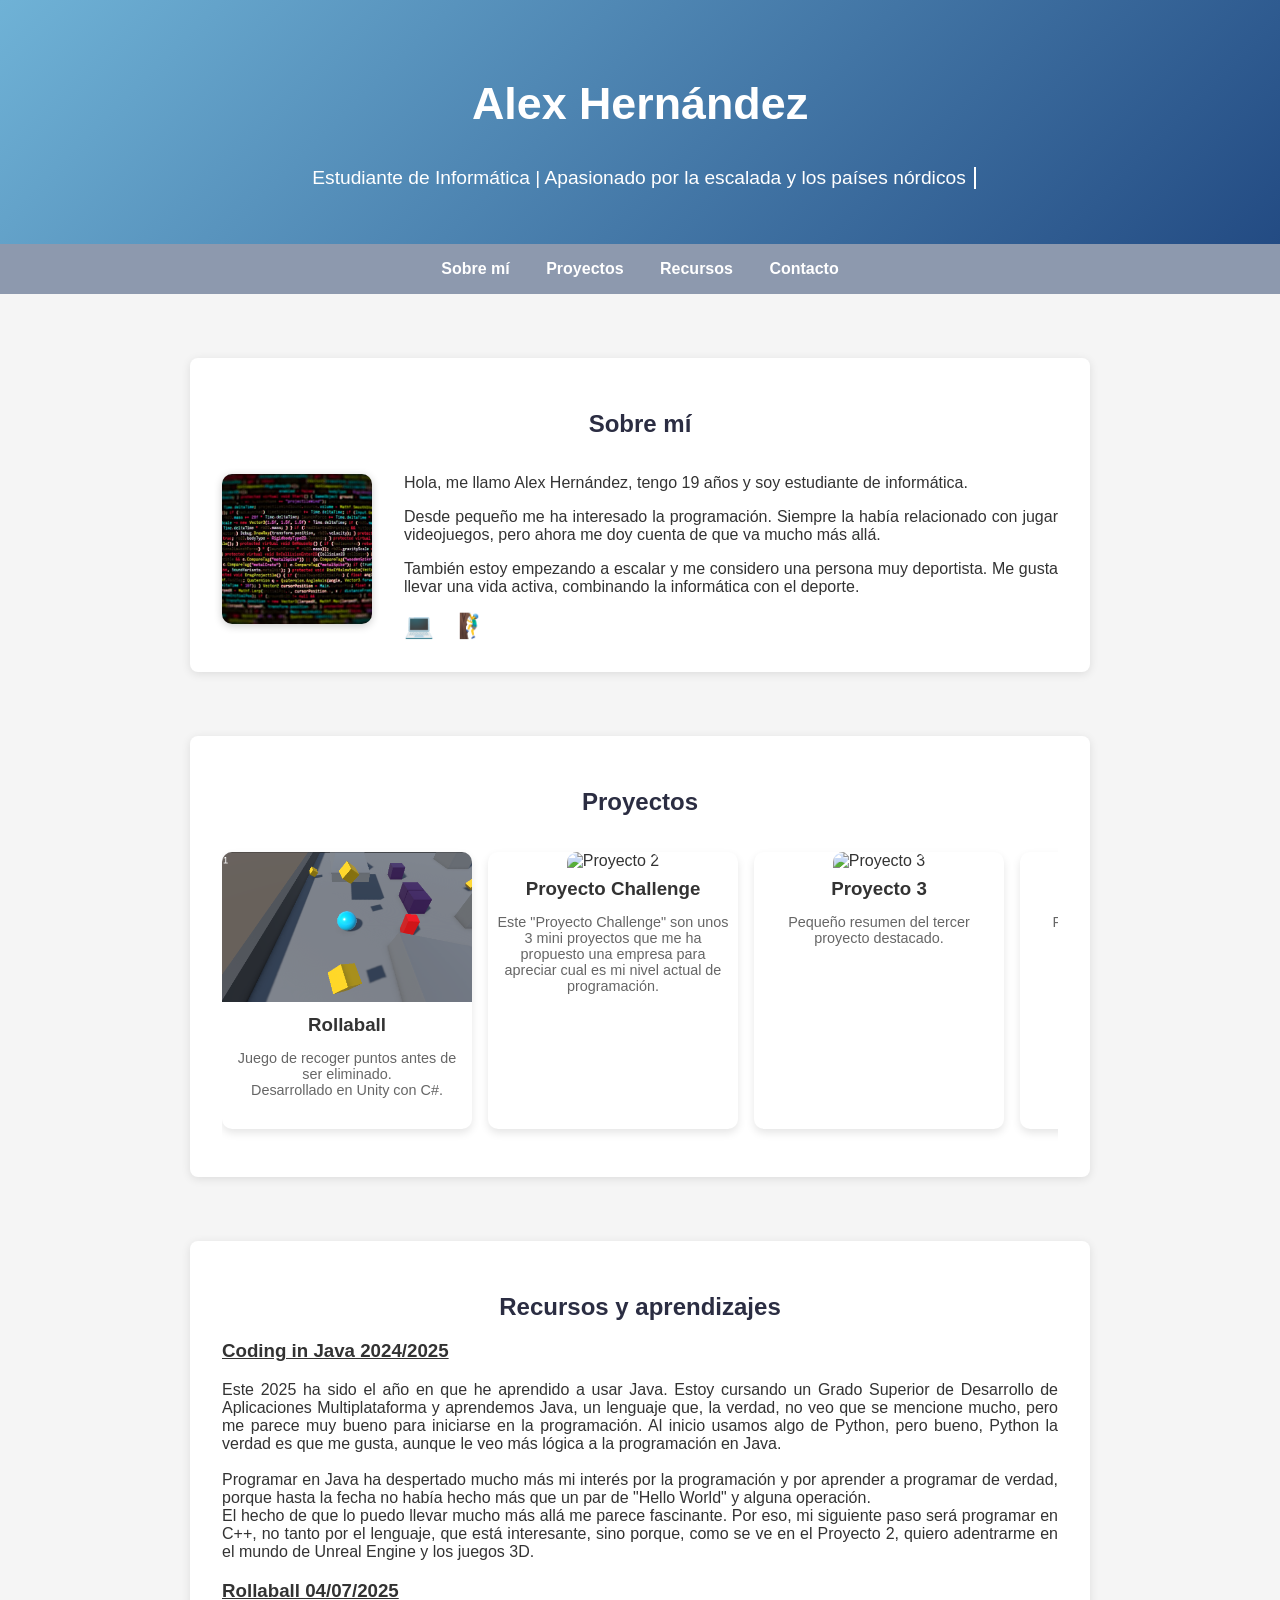
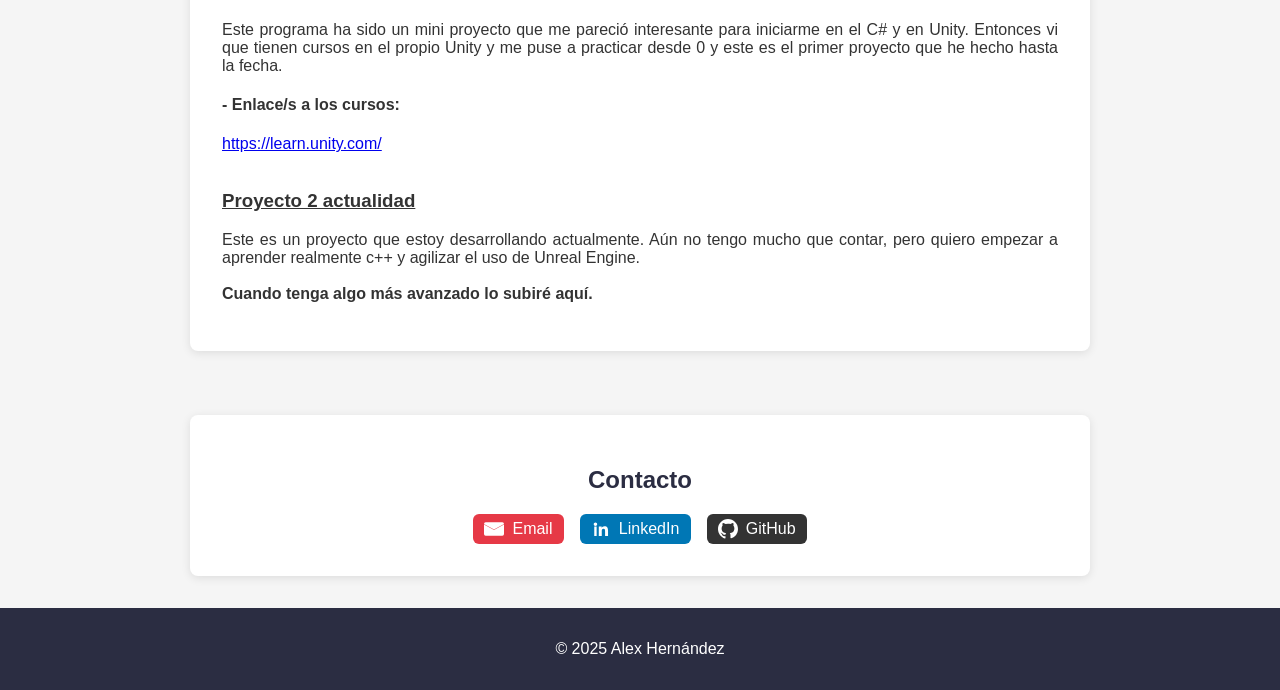
==== commit 7c4c59e0: "Actualizacion de estetica de headers, añadido el html del proyecto challenge con sus contenidos y ac" ====
--- a/index.html
+++ b/index.html
@@ -20,7 +20,7 @@
     }
 
     header {
-      background-color: #2b2d42;
+      background: linear-gradient(135deg, #6fb2d6, #234b83);
       color: white;
       padding: 3rem 1rem 2rem;
       text-align: center;
@@ -294,34 +294,34 @@
     <section id="proyectos" class="fade-in-section">
       <h2 style="text-align: center;">Proyectos</h2>
       <div class="projects-container">
-        <a href="proyectos/proyecto1.html" class="project-card">
+        <a href="proyecto1.html" class="project-card">
           <img src="img/rollaball.png" alt="Rollaball">
           <h3>Rollaball</h3>
           <p>Juego de recoger puntos antes de ser eliminado.
             <br>Desarrollado en Unity con C#.
           </p>
         </a>
-        <a href="proyectos/proyecto2.html" class="project-card">
+        <a href="proyectoChallenge.html" class="project-card">
           <img src="img/proyecto2.jpg" alt="Proyecto 2">
-          <h3>Proyecto 2</h3>
-          <p>Pequeño resumen del segundo proyecto destacado.</p>
-        </a>
-        <a href="proyectos/proyecto3.html" class="project-card">
+          <h3>Proyecto Challenge</h3>
+          <p>Este "Proyecto Challenge" son unos 3 mini proyectos que me ha propuesto una empresa para apreciar cual es mi nivel actual de programación.</p>
+        </a>
+        <a href="proyecto3.html" class="project-card">
           <img src="img/proyecto3.jpg" alt="Proyecto 3">
           <h3>Proyecto 3</h3>
           <p>Pequeño resumen del tercer proyecto destacado.</p>
         </a>
-        <a href="proyectos/proyecto4.html" class="project-card">
+        <a href="proyecto4.html" class="project-card">
           <img src="img/proyecto4.jpg" alt="Proyecto 4">
           <h3>Proyecto 4</h3>
           <p>Pequeño resumen del cuarto proyecto destacado.</p>
         </a>
-        <a href="proyectos/proyecto5.html" class="project-card">
+        <a href="proyecto5.html" class="project-card">
           <img src="img/proyecto5.jpg" alt="Proyecto 5">
           <h3>Proyecto 5</h3>
           <p>Pequeño resumen del segundo proyecto destacado.</p>
         </a>
-        <a href="proyectos/proyecto6.html" class="project-card">
+        <a href="proyecto6.html" class="project-card">
           <img src="img/proyecto6.jpg" alt="Proyecto 6">
           <h3>Proyecto 6</h3>
           <p>Pequeño resumen del segundo proyecto destacado.</p>
@@ -353,43 +353,6 @@
       <h4>- Enlace/s a los cursos:</h4>
       <a href="https://learn.unity.com/">https://learn.unity.com/</a><br/><br/>
 
-      <h3><u>Proyecto Challenge</u></h3>
-      <p style="text-align: justify;">Este "Proyecto Challenge" son unos 3 mini proyectos que me ha propuesto una empresa para apreciar cual es mi nivel actual de programación.<br/><br/>
-        El <strong>primero</strong> es un programa que a partir de una imagen y un promps del usuario pidiento "pick X" el programa busca el X en la imagen y la encuadra con un caudrado rojo señalando lo que buscaba el usuario.
-        Es un programa que lo he hecho en python con ayuda de ia sobretodo para entender todo de las librerias y aun asi tampoco acabo de entenderlo del todo.
-        <br/>
-
-        <div style="display: flex; justify-content: center;">
-          <img id="challengeImg" src="img/output.jpg" alt="Output del proyecto Challenge mini1" style="max-width: 430px; border-radius: 10px; box-shadow: 0 2px 8px rgba(0,0,0,0.1); cursor: zoom-in;">
-        </div>
-
-        <br/><br/>
-        El <strong>segundo</strong> mini proyecto es un programa que detecta el codigo de barras de una imagen y además de tener que detectar la posicion tiene 
-        que ser capaz de recoger los numeros o letras del codigo.He logrado substraer algunos codigos de barras de las imagenes, 
-        pero no de todas, ya que no he logrado que el programa se adapte a todas las imagenes.
-        <br/><br/>
-
-        <div style="display: flex; justify-content: center;">
-          <img id="challengeImg" src="img/barcode_detection.jpg" alt="Output del proyecto Challenge mini2" style="max-width: 320px; border-radius: 10px; box-shadow: 0 2px 8px rgba(0,0,0,0.1); cursor: zoom-in;">
-        </div>
-
-        <br/><br/>
-        El <strong>tercer</strong> mini proyecto es un programa que debe detectar unos paquetes que hay en la imagen y ademas de detectarlos 
-        debe ser capaz de detectar la superficie mas optima para agarrar el paquete y dibujar una flecha roja en sentido mas optimo para que 
-        un robot lo agarre. Es un programa que se usa en robots que cogen y ordenan paquetes.
-        <br/>
-
-        <div style="display: flex; justify-content: center;">
-          <img id="challengeImg" src="img/packages_detect.png" alt="Output del proyecto Challenge mini3" style="max-width: 360px; border-radius: 10px; box-shadow: 0 2px 8px rgba(0,0,0,0.1); cursor: zoom-in;">
-        </div>
-
-        <br/><br/><br/>
-        En definitiva, he logrado hacer dos mini-proyectos decentes y el ultimo se me ha complicado, pero lo importante es todo el aprendizaje que le he sacado,
-        y que python solo lo toqué un poco al inicio del curso de DAM y no habia hecho nada mas. El hecho de haber vuelto a adentrarme en el mundo de python me ha
-        gustado, además de que he visto muchas cosas sobre librerias e IAs que se usan ahora que me han parecido muy interesantes.
-
-      </p>
-
       <h3><u>Proyecto 2 actualidad</u></h3>
       <p style="text-align: justify;">Este es un proyecto que estoy desarrollando actualmente. 
         Aún no tengo mucho que contar, pero quiero empezar a aprender realmente c++ y agilizar el uso de Unreal Engine.
@@ -448,10 +411,7 @@
   <!-- Botón scroll top -->
   <button id="scrollTopBtn" title="Volver arriba">↑</button>
 
-  <!-- Modal para imagen ampliada -->
-  <div id="imgModal" style="display:none; position:fixed; z-index:9999; left:0; top:0; width:100vw; height:100vh; background:rgba(0,0,0,0.8); justify-content:center; align-items:center;">
-    <img id="modalImg" src="" alt="Imagen ampliada" style="max-width:90vw; max-height:90vh; border-radius:12px; box-shadow:0 4px 24px rgba(0,0,0,0.5);">
-  </div>
+  
 
   <!-- Scripts -->
   <script>
@@ -492,29 +452,6 @@
     document.getElementById('imgModal').addEventListener('click', () => {
       document.getElementById('imgModal').style.display = 'none';
     });
-
-    // Modal imagen ampliada
-    const challengeImg = document.getElementById('challengeImg');
-    const imgModal = document.getElementById('imgModal');
-    const modalImg = document.getElementById('modalImg');
-
-    challengeImg.addEventListener('click', () => {
-      modalImg.src = challengeImg.src;
-      imgModal.style.display = 'flex';
-      document.body.style.overflow = 'hidden';
-    });
-
-    imgModal.addEventListener('click', () => {
-      imgModal.style.display = 'none';
-      document.body.style.overflow = '';
-    });
-
-    document.addEventListener('keydown', (e) => {
-      if (e.key === 'Escape' && imgModal.style.display === 'flex') {
-        imgModal.style.display = 'none';
-        document.body.style.overflow = '';
-      }
-    });
   </script>
 
 </body>
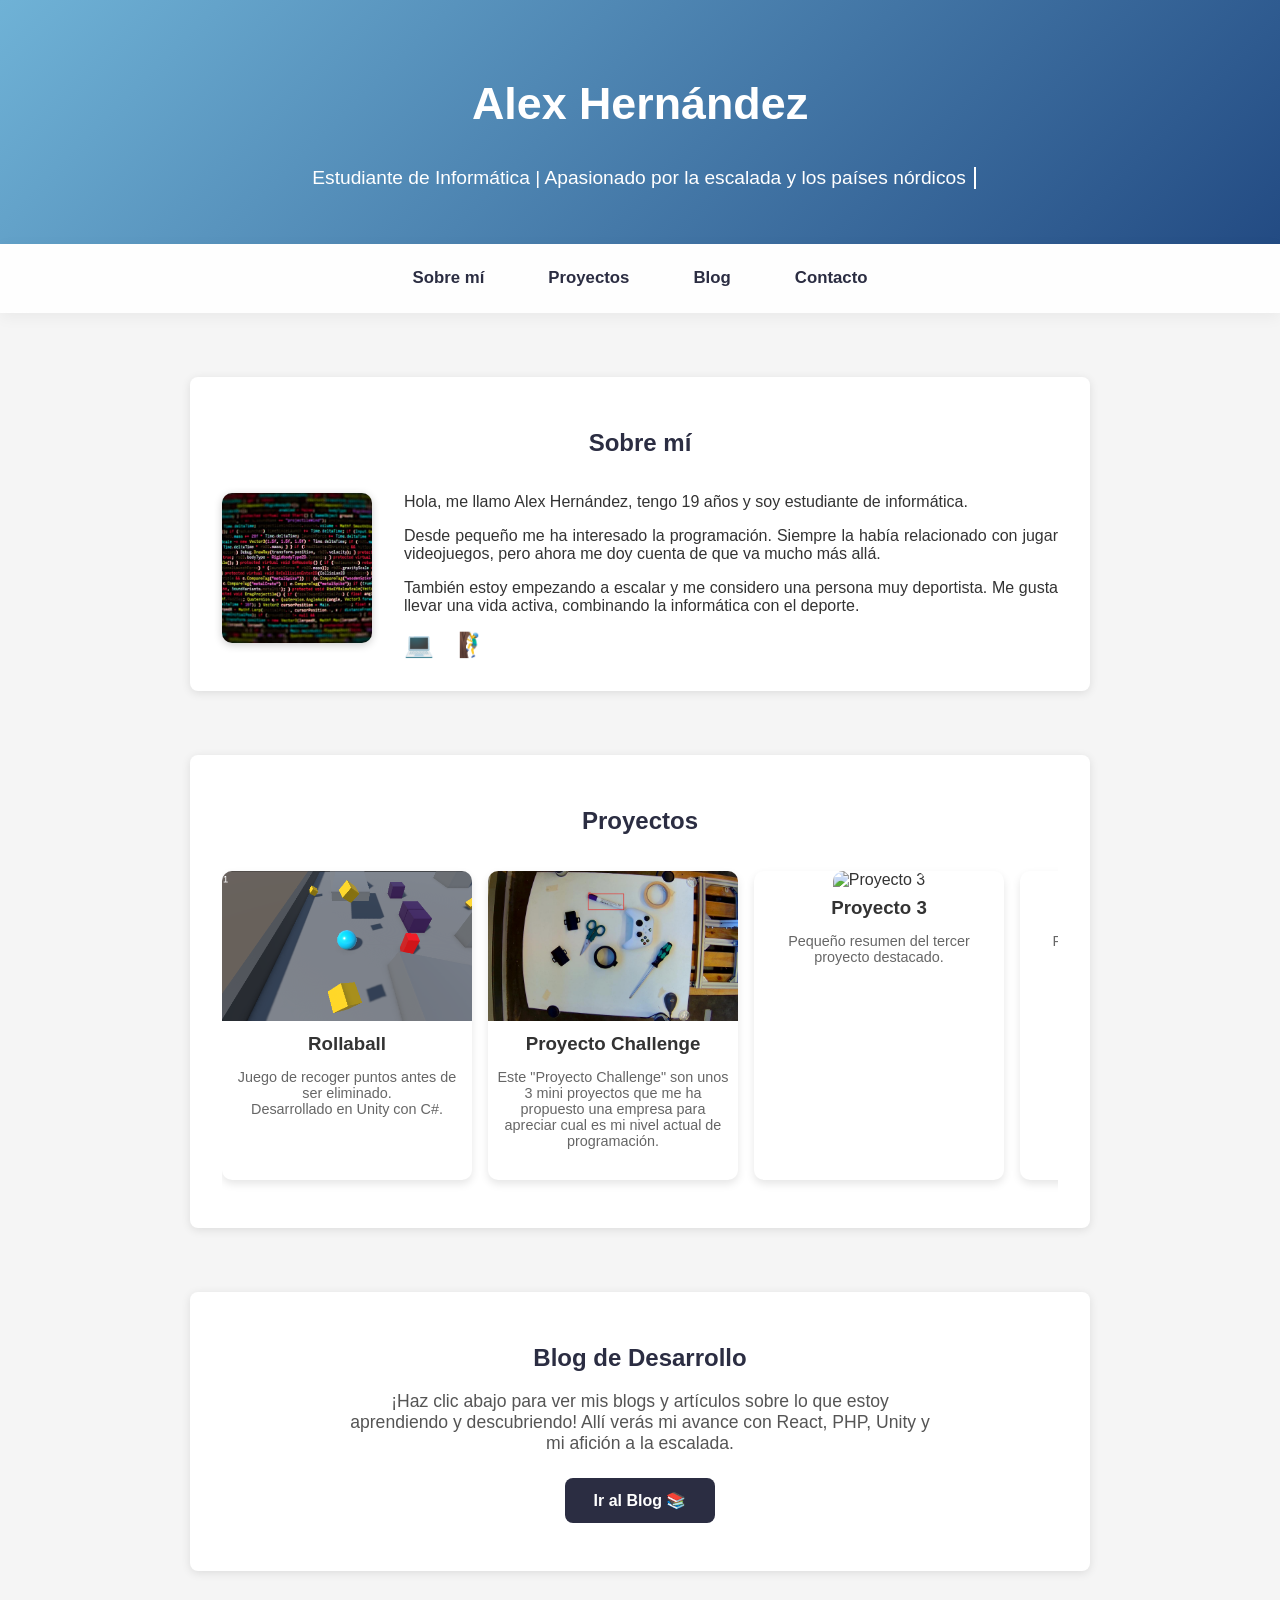
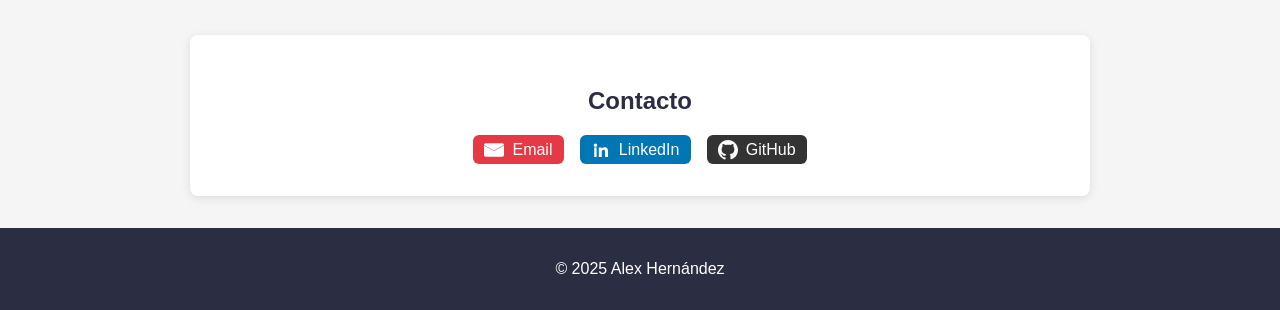
==== commit 954d82db: "mejoras y cambiadn orecursos a Blogs y haciendo Blog de hoy :P" ====
--- a/index.html
+++ b/index.html
@@ -4,255 +4,8 @@
 <head>
   <meta charset="UTF-8" />
   <meta name="viewport" content="width=device-width, initial-scale=1.0" />
-  <title>Alex Hernández - Blog y Proyectos</title>
-  <style>
-    * {
-      scroll-behavior: smooth;
-      box-sizing: border-box;
-    }
-
-    body {
-      font-family: 'Segoe UI', sans-serif;
-      margin: 0;
-      padding: 0;
-      background-color: #f5f5f5;
-      color: #333;
-    }
-
-    header {
-      background: linear-gradient(135deg, #6fb2d6, #234b83);
-      color: white;
-      padding: 3rem 1rem 2rem;
-      text-align: center;
-      position: relative;
-    }
-
-    header h1 {
-      font-size: 2.8rem;
-      animation: colorCycle 6s infinite;
-    }
-
-    @keyframes colorCycle {
-      0% {
-        color: #ffffff;
-      }
-
-      25% {
-        color: #fcbf49;
-      }
-
-      50% {
-        color: #80ed99;
-      }
-
-      75% {
-        color: #a29bfe;
-      }
-
-      100% {
-        color: #ffffff;
-      }
-    }
-
-    #subtitulo {
-      display: inline-block;
-      font-size: 1.2rem;
-      margin-top: 0.5rem;
-      color: white;
-      white-space: nowrap;
-      overflow: hidden;
-      border-right: 2px solid white;
-      width: 0;
-      animation: typing 4s steps(83, end) forwards, blink-caret 0.75s step-end infinite;
-      animation-delay: 0s, 4s;  /* blink-caret empieza justo después de typing */
-      animation-fill-mode: forwards, none;
-    }
-
-    @keyframes typing {
-      from {
-        width: 0;
-      }
-
-      to {
-        width: 63ch;  /* ancho igual a número de caracteres para que se vea el 'typing' al final del texto */
-      }
-    }
-
-    @keyframes blink-caret {
-      0%, 100% {
-        border-color: white;
-      } 50% {
-        border-color: transparent;
-      }
-    }
-
-    nav {
-      background-color: #8d99ae;
-      padding: 1rem;
-      text-align: center;
-      position: sticky;
-      top: 0;
-      z-index: 1000;
-    }
-
-    nav a {
-      margin: 0 1rem;
-      text-decoration: none;
-      color: white;
-      font-weight: bold;
-    }
-
-    main section {
-      max-width: 900px;
-      margin: 4rem auto;
-      padding: 2rem;
-      background-color: white;
-      border-radius: 8px;
-      box-shadow: 0 2px 10px rgba(0, 0, 0, 0.1);
-      margin-bottom: 2rem;
-      scroll-margin-top: 60px;
-    }
-
-    h2 {
-      color: #2b2d42;
-    }
-
-    footer {
-      text-align: center;
-      padding: 1rem;
-      background-color: #2b2d42;
-      color: white;
-    }
-
-    /* Contacto botones */
-    #contacto a {
-      display: flex;
-      align-items: center;
-      gap: 0.5rem;
-      padding: 0.6rem 1rem;
-      border-radius: 8px;
-      color: white;
-      text-decoration: none;
-      transition: background-color 0.3s ease, box-shadow 0.3s ease, transform 0.2s ease;
-    }
-
-    #contacto a[href^="mailto"] {
-      background-color: #e63946;
-    }
-
-    #contacto a[href*="linkedin.com"] {
-      background-color: #0077b5;
-    }
-
-    #contacto a[href*="github.com"] {
-      background-color: #333;
-    }
-
-    #contacto a[href^="mailto"]:hover {
-      background-color: #c62828;
-      box-shadow: 0 4px 12px rgba(198, 40, 40, 0.6);
-      transform: scale(1.05);
-    }
-
-    #contacto a[href*="linkedin.com"]:hover {
-      background-color: #005582;
-      box-shadow: 0 4px 12px rgba(0, 85, 130, 0.6);
-      transform: scale(1.05);
-    }
-
-    #contacto a[href*="github.com"]:hover {
-      background-color: #1a1a1a;
-      box-shadow: 0 4px 12px rgba(26, 26, 26, 0.6);
-      transform: scale(1.05);
-    }
-
-    .fade-in-section {
-      opacity: 0;
-      transform: translateY(20px);
-      transition: opacity 0.8s ease-out, transform 0.8s ease-out;
-    }
-
-    .fade-in-section.visible {
-      opacity: 1;
-      transform: none;
-    }
-
-    #scrollTopBtn {
-      position: fixed;
-      bottom: 30px;
-      right: 30px;
-      background-color: #2b2d42;
-      color: white;
-      border: none;
-      padding: 10px 14px;
-      font-size: 20px;
-      border-radius: 50%;
-      cursor: pointer;
-      display: none;
-      z-index: 999;
-      box-shadow: 0 2px 6px rgba(0, 0, 0, 0.3);
-    }
-
-    #scrollTopBtn:hover {
-      background-color: #1e1f32;
-    }
-
-    @media (max-width: 600px) {
-      header h1 {
-        font-size: 2rem;
-      }
-
-      #subtitulo {
-        font-size: 1rem;
-      }
-    }
-
-    /*Project cards*/
-
-    .projects-container {
-      display: flex;
-      overflow-x: auto;
-      scroll-snap-type: x mandatory;
-      gap: 1rem;
-      padding: 1rem 0;
-    }
-
-    .project-card {
-      flex: 0 0 auto;
-      scroll-snap-align: start;
-      width: 250px;
-      background-color: #fff;
-      border-radius: 10px;
-      box-shadow: 0 4px 8px rgba(0, 0, 0, 0.1);
-      transition: transform 0.3s;
-      cursor: pointer;
-      text-align: center;
-      text-decoration: none;
-      color: inherit;
-    }
-
-    .project-card:hover {
-      transform: translateY(-5px);
-    }
-
-    .project-card img {
-      width: 100%;
-      height: 150px;
-      border-top-left-radius: 10px;
-      border-top-right-radius: 10px;
-      object-fit: cover;
-    }
-
-    .project-card h3 {
-      margin: 0.5rem 0 0;
-    }
-
-    .project-card p {
-      padding: 0 0.5rem 1rem;
-      font-size: 0.9rem;
-      color: #666;
-    }
-  </style>
+  <title>Alex Hernández - Blog y Proyectos    (IN PROGRESS)</title>
+  <link rel="stylesheet" href="css/style.css" />
 </head>
 
 <body>
@@ -265,7 +18,7 @@
   <nav>
     <a href="#sobre-mi">Sobre mí</a>
     <a href="#proyectos">Proyectos</a>
-    <a href="#recursos">Recursos</a>
+    <a href="blogs.html">Blog</a>
     <a href="#contacto">Contacto</a>
   </nav>
 
@@ -294,7 +47,7 @@
     <section id="proyectos" class="fade-in-section">
       <h2 style="text-align: center;">Proyectos</h2>
       <div class="projects-container">
-        <a href="proyecto1.html" class="project-card">
+        <a href="rollaball.html" class="project-card">
           <img src="img/rollaball.png" alt="Rollaball">
           <h3>Rollaball</h3>
           <p>Juego de recoger puntos antes de ser eliminado.
@@ -302,7 +55,7 @@
           </p>
         </a>
         <a href="proyectoChallenge.html" class="project-card">
-          <img src="img/proyecto2.jpg" alt="Proyecto 2">
+          <img src="img/findObject.jpg" alt="Proyecto 2">
           <h3>Proyecto Challenge</h3>
           <p>Este "Proyecto Challenge" son unos 3 mini proyectos que me ha propuesto una empresa para apreciar cual es mi nivel actual de programación.</p>
         </a>
@@ -330,34 +83,11 @@
       </div>
     </section>
 
-    <!-- RECURSOS / COSAS NUEVAS -->
-    <section id="recursos" class="fade-in-section">
-      <h2 style="text-align: center;">Recursos y aprendizajes</h2>
-      <h3><u>Coding in Java 2024/2025</u></h3>
-      <p style="text-align: justify;">Este 2025 ha sido el año en que he aprendido a usar Java. 
-        Estoy cursando un Grado Superior de Desarrollo de Aplicaciones Multiplataforma y aprendemos Java, un lenguaje que, la verdad, 
-        no veo que se mencione mucho, pero me parece muy bueno para iniciarse en la programación.
-
-        Al inicio usamos algo de Python, pero bueno, Python la verdad es que me gusta, aunque le veo más lógica a la programación en Java.
-        <br/><br/>
-        Programar en Java ha despertado mucho más mi interés por la programación y por aprender a programar de verdad, 
-        porque hasta la fecha no había hecho más que un par de "Hello World" y alguna operación.
-        <br/>
-        El hecho de que lo puedo llevar mucho más allá me parece fascinante.
-        Por eso, mi siguiente paso será programar en C++, no tanto por el lenguaje, que está interesante, sino porque, 
-        como se ve en el Proyecto 2, quiero adentrarme en el mundo de Unreal Engine y los juegos 3D.
-      </p>
-      <h3><u>Rollaball 04/07/2025</u></h3>
-      <p style="text-align: justify;">Este programa ha sido un mini proyecto que me pareció interesante para iniciarme en el C# y en Unity. 
-        Entonces vi que tienen cursos en el propio Unity y me puse a practicar desde 0 y este es el primer proyecto que he hecho hasta la fecha.</p>
-      <h4>- Enlace/s a los cursos:</h4>
-      <a href="https://learn.unity.com/">https://learn.unity.com/</a><br/><br/>
-
-      <h3><u>Proyecto 2 actualidad</u></h3>
-      <p style="text-align: justify;">Este es un proyecto que estoy desarrollando actualmente. 
-        Aún no tengo mucho que contar, pero quiero empezar a aprender realmente c++ y agilizar el uso de Unreal Engine.
-        <br><br><strong>Cuando tenga algo más avanzado lo subiré aquí.</strong></p>
-      </p>
+    <!-- BLOGS / VLOGS -->
+    <section id="blogs" class="fade-in-section" style="text-align: center; padding-bottom: 3rem;">
+      <h2>Blog de Desarrollo</h2>
+      <p style="font-size: 1.1rem; color: #555; max-width: 600px; margin: 0 auto;">¡Haz clic abajo para ver mis blogs y artículos sobre lo que estoy aprendiendo y descubriendo! Allí verás mi avance con React, PHP, Unity y mi afición a la escalada.</p>
+      <a href="blogs.html" style="display: inline-block; margin-top: 1.5rem; padding: 0.8rem 1.8rem; background-color: #2b2d42; color: white; text-decoration: none; border-radius: 8px; font-weight: bold; transition: background-color 0.3s, transform 0.2s;">Ir al Blog 📚</a>
     </section>
 
     <!-- CONTACTO -->
@@ -413,46 +143,13 @@
 
   
 
+  <!-- Modal para imagen ampliada -->
+  <div id="imgModal">
+    <img id="modalImg" src="" alt="Imagen ampliada">
+  </div>
+
   <!-- Scripts -->
-  <script>
-    // Fade-in animation on scroll
-    const fadeIns = document.querySelectorAll('.fade-in-section');
-    const observer = new IntersectionObserver(entries => {
-      entries.forEach(entry => {
-        if (entry.isIntersecting) {
-          entry.target.classList.add('visible');
-        }
-      });
-    }, { threshold: 0.1 });
-    fadeIns.forEach(section => observer.observe(section));
-
-    // Scroll-to-top button
-    const scrollBtn = document.getElementById("scrollTopBtn");
-    window.addEventListener("scroll", () => {
-      scrollBtn.style.display = window.scrollY > 300 ? "block" : "none";
-    });
-    scrollBtn.addEventListener("click", () => {
-      window.scrollTo({ top: 0, behavior: "smooth" });
-    });
-
-    // Forzar scroll arriba al cargar la página
-    window.addEventListener('load', () => {
-      window.scrollTo(0, 0);
-    });
-
-    // Mostrar imagen en modal
-    document.querySelectorAll('.project-card img').forEach(img => {
-      img.addEventListener('click', () => {
-        document.getElementById('modalImg').src = img.src;
-        document.getElementById('imgModal').style.display = 'flex';
-      });
-    });
-
-    // Cerrar modal al hacer clic en la imagen
-    document.getElementById('imgModal').addEventListener('click', () => {
-      document.getElementById('imgModal').style.display = 'none';
-    });
-  </script>
+  <script src="js/main.js"></script>
 
 </body>
 
--- a/css/style.css
+++ b/css/style.css
@@ -0,0 +1,358 @@
+/* Base */
+* {
+    scroll-behavior: smooth;
+    box-sizing: border-box;
+}
+
+body {
+    font-family: 'Segoe UI', sans-serif;
+    margin: 0;
+    padding: 0;
+    background-color: #f5f5f5;
+    color: #333;
+}
+
+/* Animations */
+@keyframes colorCycle {
+    0% { color: #ffffff; }
+    25% { color: #fcbf49; }
+    50% { color: #80ed99; }
+    75% { color: #a29bfe; }
+    100% { color: #ffffff; }
+}
+
+@keyframes typing {
+    from { width: 0; }
+    to { width: 63ch; }
+}
+
+@keyframes blink-caret {
+    0%, 100% { border-color: white; }
+    50% { border-color: transparent; }
+}
+
+/* Index components */
+header {
+    background: linear-gradient(135deg, #6fb2d6, #234b83);
+    color: white;
+    padding: 3rem 1rem 2rem;
+    text-align: center;
+    position: relative;
+}
+
+header h1 {
+    font-size: 2.8rem;
+    animation: colorCycle 6s infinite;
+}
+
+#subtitulo {
+    display: inline-block;
+    font-size: 1.2rem;
+    margin-top: 0.5rem;
+    color: white;
+    white-space: nowrap;
+    overflow: hidden;
+    border-right: 2px solid white;
+    width: 0;
+    animation: typing 4s steps(83, end) forwards, blink-caret 0.75s step-end infinite;
+    animation-delay: 0s, 4s;
+    animation-fill-mode: forwards, none;
+}
+
+nav {
+    display: flex;
+    justify-content: center;
+    align-items: center;
+    gap: 2rem;
+    padding: 1rem 2rem;
+    position: sticky;
+    top: 0;
+    z-index: 1000;
+    background: rgba(255, 255, 255, 0.85); /* Glassmorphism */
+    backdrop-filter: blur(12px);
+    -webkit-backdrop-filter: blur(12px);
+    box-shadow: 0 4px 15px rgba(0, 0, 0, 0.05);
+    border-bottom: 1px solid rgba(255, 255, 255, 0.4);
+    transition: all 0.3s ease;
+}
+
+nav a {
+    text-decoration: none;
+    color: #2b2d42;
+    font-weight: 600;
+    font-size: 1.05rem;
+    padding: 0.5rem 1rem;
+    border-radius: 8px;
+    transition: all 0.3s cubic-bezier(0.25, 0.8, 0.25, 1);
+    position: relative;
+}
+
+nav a::after {
+    content: '';
+    position: absolute;
+    width: 0;
+    height: 3px;
+    bottom: -2px;
+    left: 50%;
+    background-color: #6fb2d6;
+    transition: all 0.3s cubic-bezier(0.25, 0.8, 0.25, 1);
+    transform: translateX(-50%);
+    border-radius: 2px;
+}
+
+nav a:hover {
+    color: #234b83;
+    background: rgba(111, 178, 214, 0.1);
+}
+
+nav a:hover::after {
+    width: 80%;
+}
+
+@media (max-width: 600px) {
+    nav {
+        gap: 0.5rem;
+        padding: 0.8rem 1rem;
+        flex-wrap: wrap;
+    }
+    nav a {
+        font-size: 0.95rem;
+        padding: 0.4rem 0.6rem;
+    }
+}
+
+main section {
+    max-width: 900px;
+    margin: 4rem auto;
+    padding: 2rem;
+    background-color: white;
+    border-radius: 8px;
+    box-shadow: 0 2px 10px rgba(0, 0, 0, 0.1);
+    margin-bottom: 2rem;
+    scroll-margin-top: 60px;
+}
+
+h2 {
+    color: #2b2d42;
+}
+
+footer {
+    text-align: center;
+    padding: 1rem;
+    background-color: #2b2d42;
+    color: white;
+}
+
+#contacto a {
+    display: flex;
+    align-items: center;
+    gap: 0.5rem;
+    padding: 0.6rem 1rem;
+    border-radius: 8px;
+    color: white;
+    text-decoration: none;
+    transition: background-color 0.3s ease, box-shadow 0.3s ease, transform 0.2s ease;
+}
+
+#contacto a[href^="mailto"] { background-color: #e63946; }
+#contacto a[href*="linkedin.com"] { background-color: #0077b5; }
+#contacto a[href*="github.com"] { background-color: #333; }
+
+#contacto a[href^="mailto"]:hover {
+    background-color: #c62828;
+    box-shadow: 0 4px 12px rgba(198, 40, 40, 0.6);
+    transform: scale(1.05);
+}
+#contacto a[href*="linkedin.com"]:hover {
+    background-color: #005582;
+    box-shadow: 0 4px 12px rgba(0, 85, 130, 0.6);
+    transform: scale(1.05);
+}
+#contacto a[href*="github.com"]:hover {
+    background-color: #1a1a1a;
+    box-shadow: 0 4px 12px rgba(26, 26, 26, 0.6);
+    transform: scale(1.05);
+}
+
+.fade-in-section {
+    opacity: 0;
+    transform: translateY(20px);
+    transition: opacity 0.8s ease-out, transform 0.8s ease-out;
+}
+.fade-in-section.visible {
+    opacity: 1;
+    transform: none;
+}
+
+#scrollTopBtn {
+    position: fixed;
+    bottom: 30px;
+    right: 30px;
+    background-color: #2b2d42;
+    color: white;
+    border: none;
+    padding: 10px 14px;
+    font-size: 20px;
+    border-radius: 50%;
+    cursor: pointer;
+    display: none;
+    z-index: 999;
+    box-shadow: 0 2px 6px rgba(0, 0, 0, 0.3);
+}
+
+#scrollTopBtn:hover {
+    background-color: #1e1f32;
+}
+
+/* Project cards */
+.projects-container {
+    display: flex;
+    overflow-x: auto;
+    scroll-snap-type: x mandatory;
+    gap: 1rem;
+    padding: 1rem 0;
+}
+
+.project-card {
+    flex: 0 0 auto;
+    scroll-snap-align: start;
+    width: 250px;
+    background-color: #fff;
+    border-radius: 10px;
+    box-shadow: 0 4px 8px rgba(0, 0, 0, 0.1);
+    transition: transform 0.3s;
+    cursor: pointer;
+    text-align: center;
+    text-decoration: none;
+    color: inherit;
+}
+
+.project-card:hover {
+    transform: translateY(-5px);
+}
+
+.project-card img {
+    width: 100%;
+    height: 150px;
+    border-top-left-radius: 10px;
+    border-top-right-radius: 10px;
+    object-fit: cover;
+}
+
+.project-card h3 {
+    margin: 0.5rem 0 0;
+}
+
+.project-card p {
+    padding: 0 0.5rem 1rem;
+    font-size: 0.9rem;
+    color: #666;
+}
+
+@media (max-width: 600px) {
+    header h1 { font-size: 2rem; }
+    #subtitulo { font-size: 1rem; }
+}
+
+/* Proyecto Challenge components */
+.header-sub {
+    background: linear-gradient(135deg, #98c1d9, #3d5a80);
+    padding: 2.5rem 2rem;
+    position: relative;
+    display: flex;
+    justify-content: flex-end;
+    align-items: center;
+    color: #f0f0f0;
+    border-bottom: 4px solid #293241;
+    box-shadow: 0 4px 10px rgba(0, 0, 0, 0.1);
+}
+
+.header-title-wrapper {
+    position: absolute;
+    left: 50%;
+    transform: translateX(-50%);
+    text-align: center;
+}
+
+.header-sub h1 {
+    margin: 0;
+    font-size: 2rem;
+    font-weight: 600;
+    animation: colorCycle 6s infinite;
+}
+
+.content {
+    max-width: 1200px;
+    margin: 2rem auto;
+    background-color: white;
+    border-radius: 12px;
+    box-shadow: 0 2px 12px rgba(0, 0, 0, 0.08);
+    padding: 2rem;
+    line-height: 1.6;
+}
+
+.img-wrapper {
+    display: flex;
+    justify-content: center;
+    margin: 1.5rem 0;
+}
+
+img.project-img {
+    max-width: 70%;
+    height: auto;
+    border-radius: 10px;
+    box-shadow: 0 2px 8px rgba(0, 0, 0, 0.1);
+    cursor: zoom-in;
+    transition: transform 0.4s ease, box-shadow 0.3s ease;
+}
+
+img.project-img:hover {
+    transform: scale(1.05);
+    box-shadow: 0 8px 24px rgba(0, 0, 0, 0.2);
+}
+
+/* Modal and Floating Button */
+#imgModal {
+    display: none;
+    position: fixed;
+    z-index: 9999;
+    left: 0;
+    top: 0;
+    width: 100vw;
+    height: 100vh;
+    background: rgba(0, 0, 0, 0.8);
+    justify-content: center;
+    align-items: center;
+}
+
+#modalImg {
+    max-width: 90vw;
+    max-height: 90vh;
+    border-radius: 12px;
+    box-shadow: 0 4px 24px rgba(0, 0, 0, 0.5);
+    object-fit: contain;
+}
+
+.floating-button {
+    position: fixed;
+    bottom: 20px;
+    right: 20px;
+    background-color: #e0fbfc;
+    color: #293241;
+    padding: 0.75rem 1.25rem;
+    border-radius: 50px;
+    text-decoration: none;
+    font-weight: bold;
+    box-shadow: 0 4px 16px rgba(0, 0, 0, 0.2);
+    transition: background-color 0.3s, transform 0.3s;
+    z-index: 10000;
+}
+
+.floating-button:hover {
+    background-color: #c2e1ec;
+    transform: scale(1.05);
+}
+
+.header-sub a {
+    display: none;
+}
